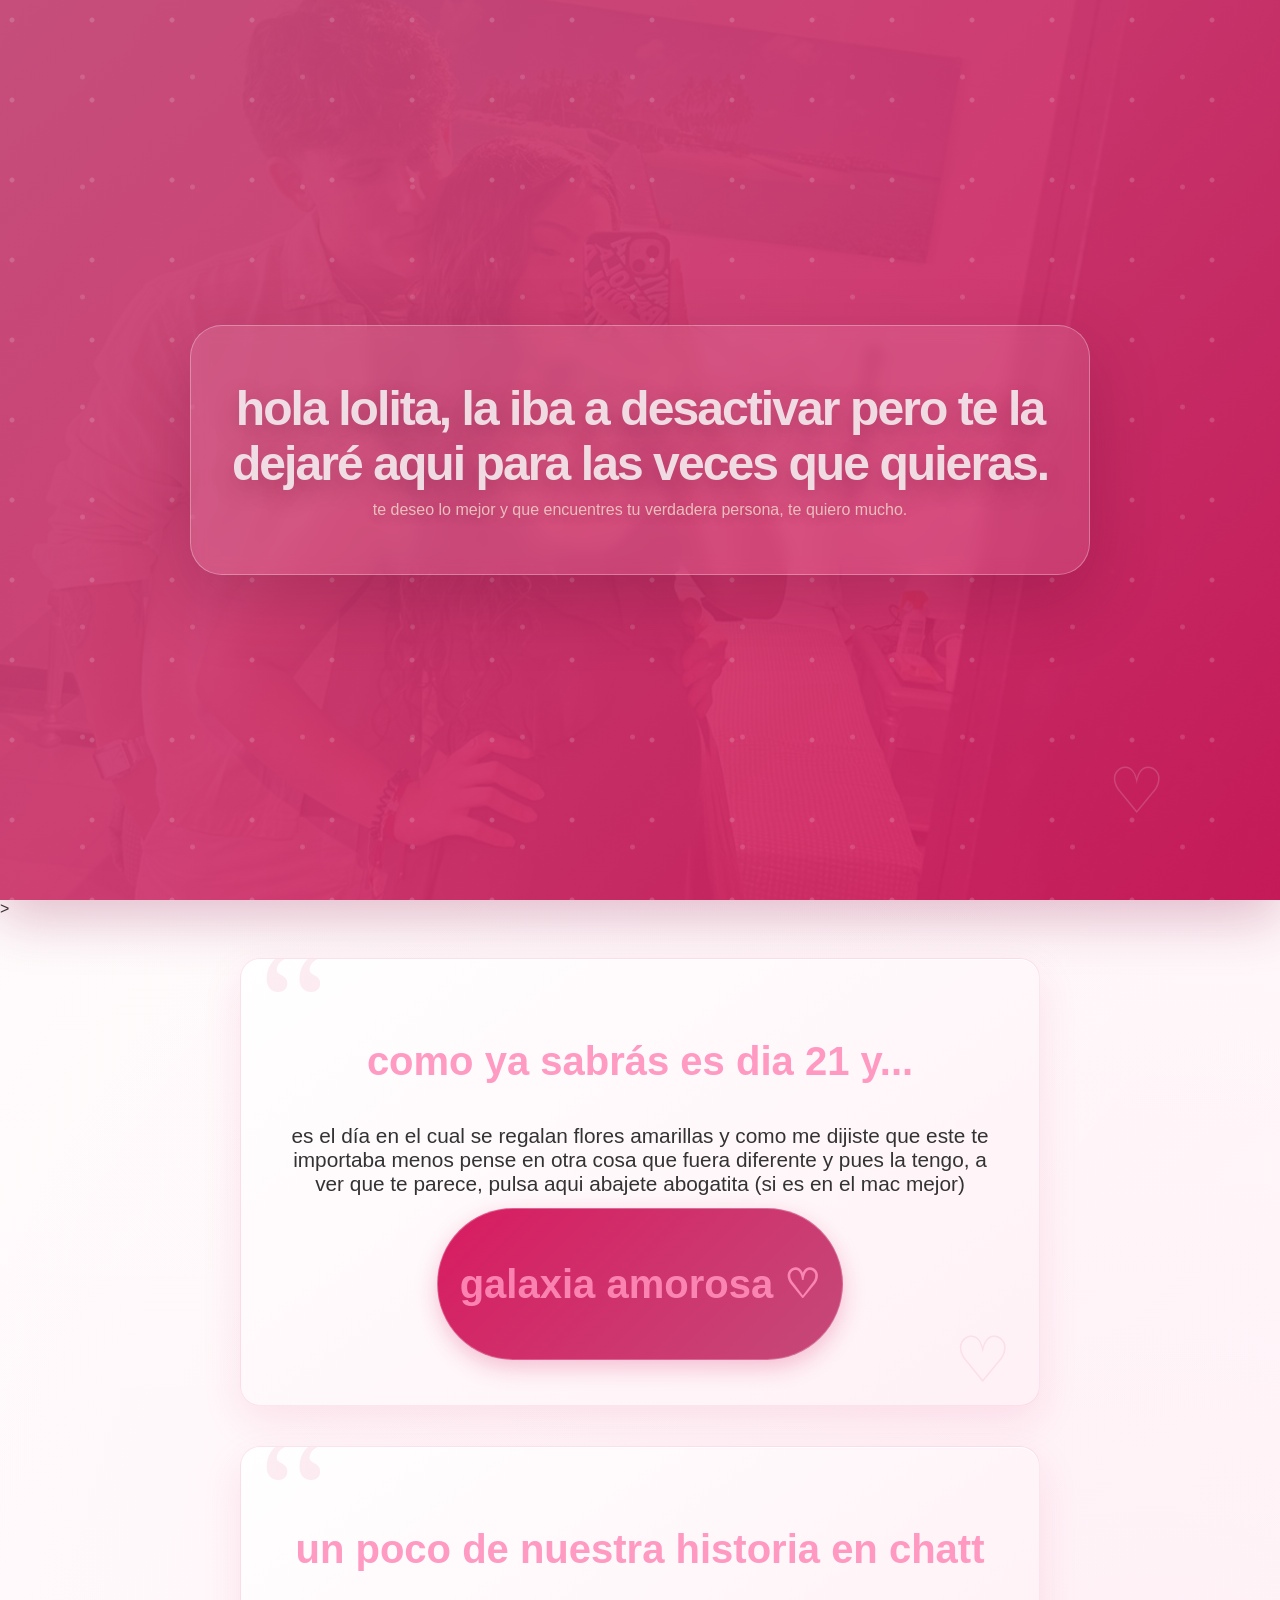
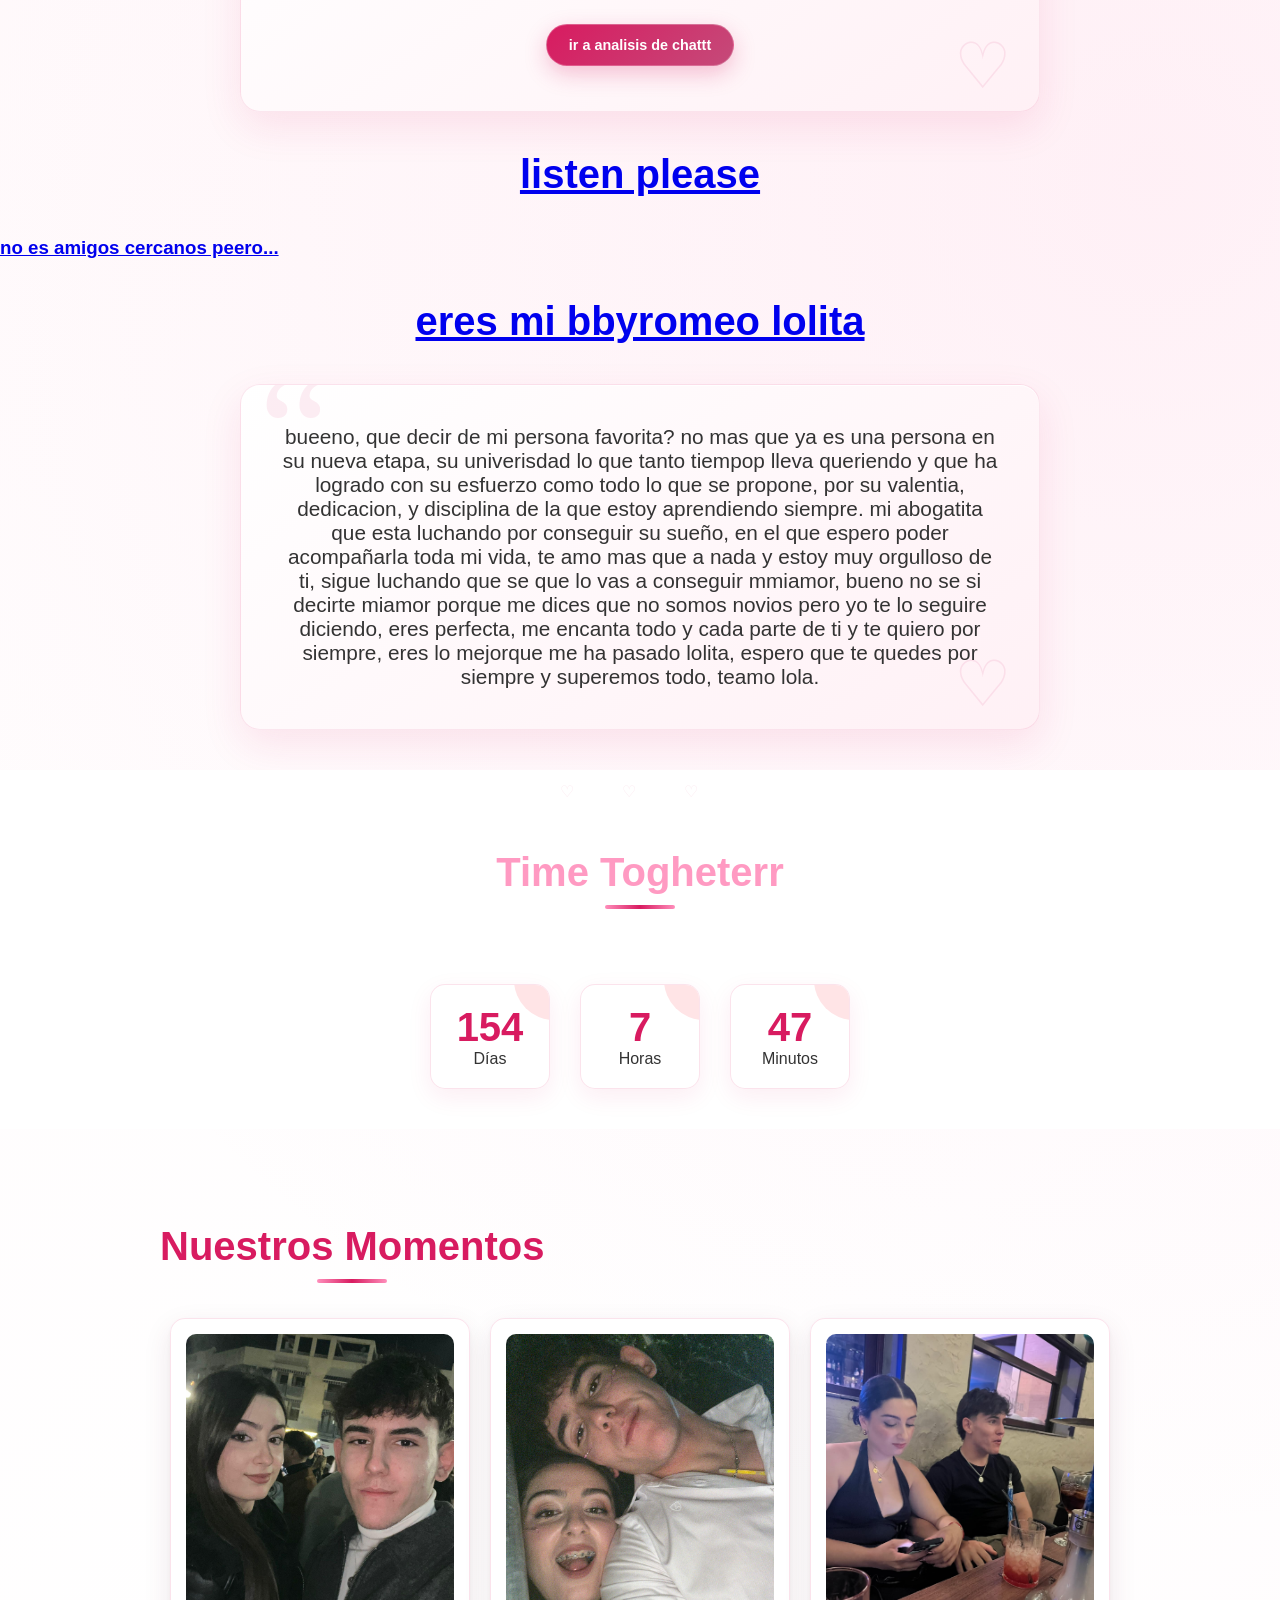
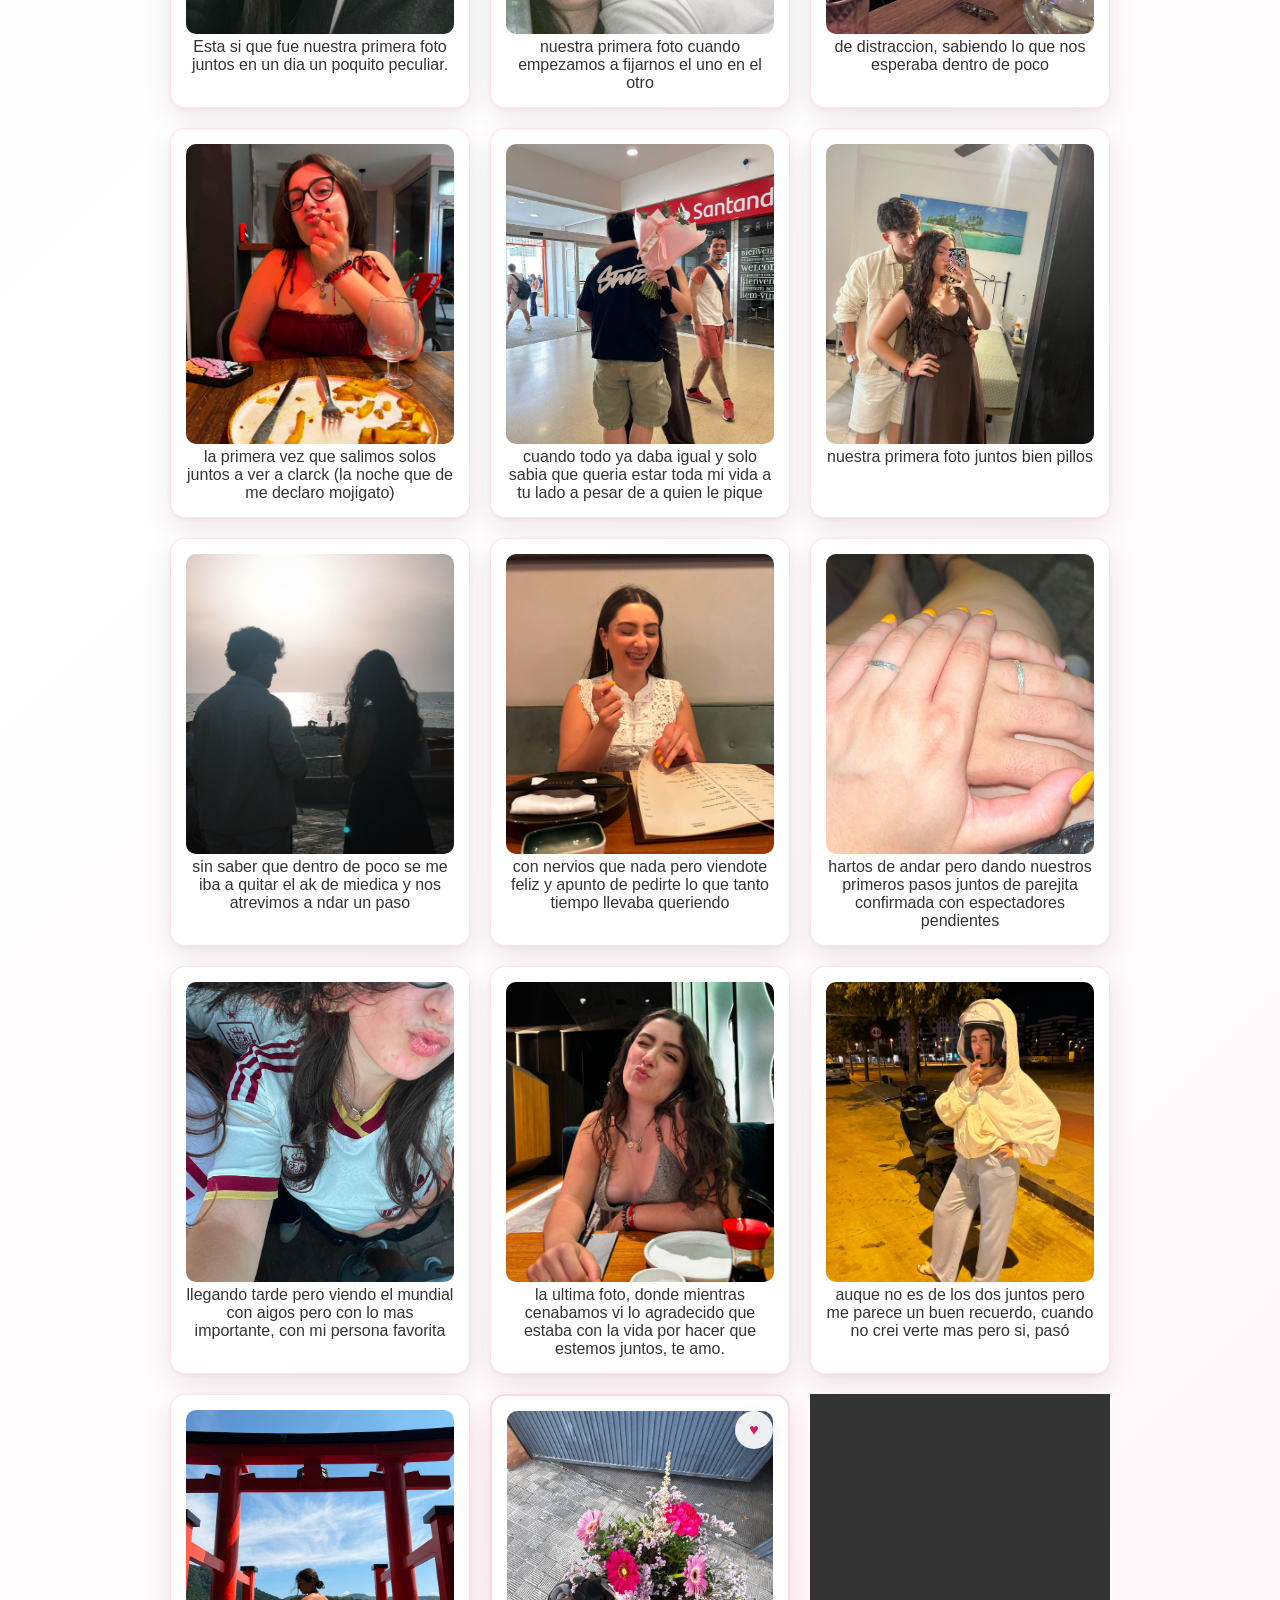
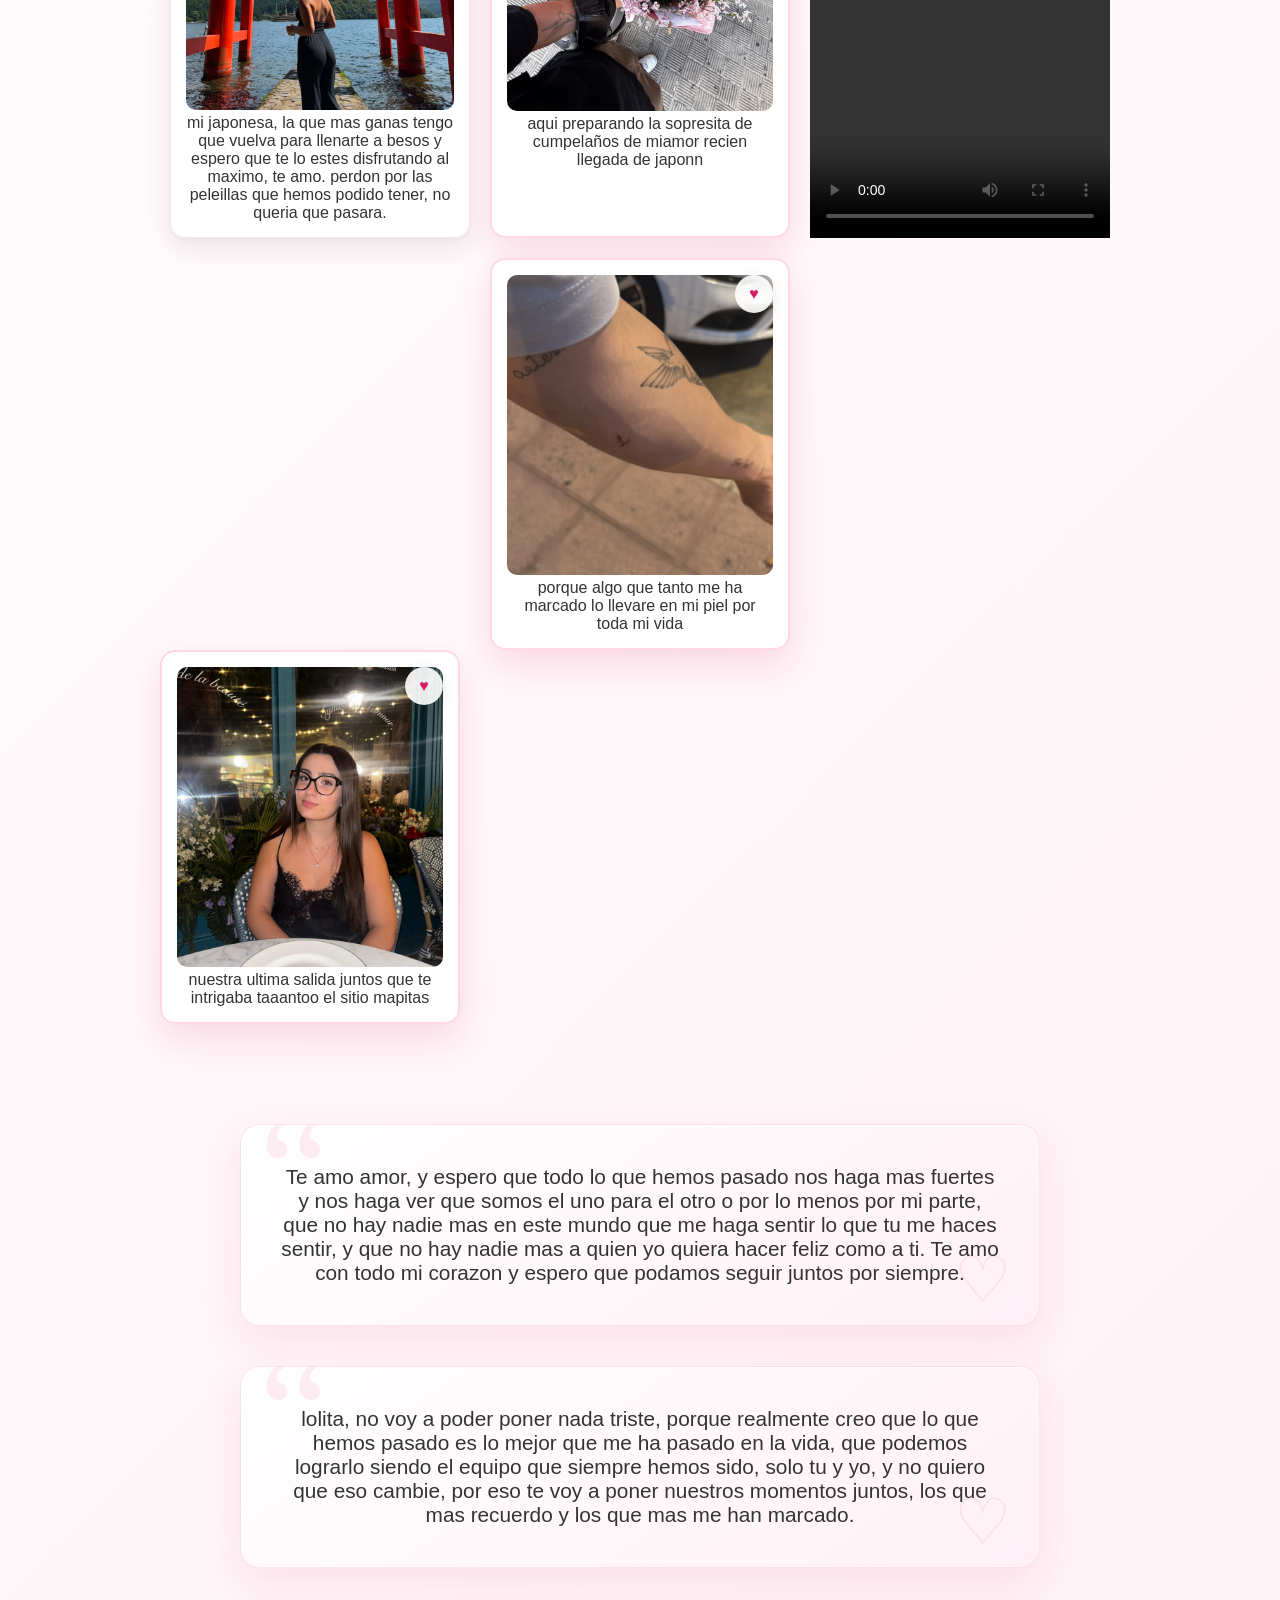
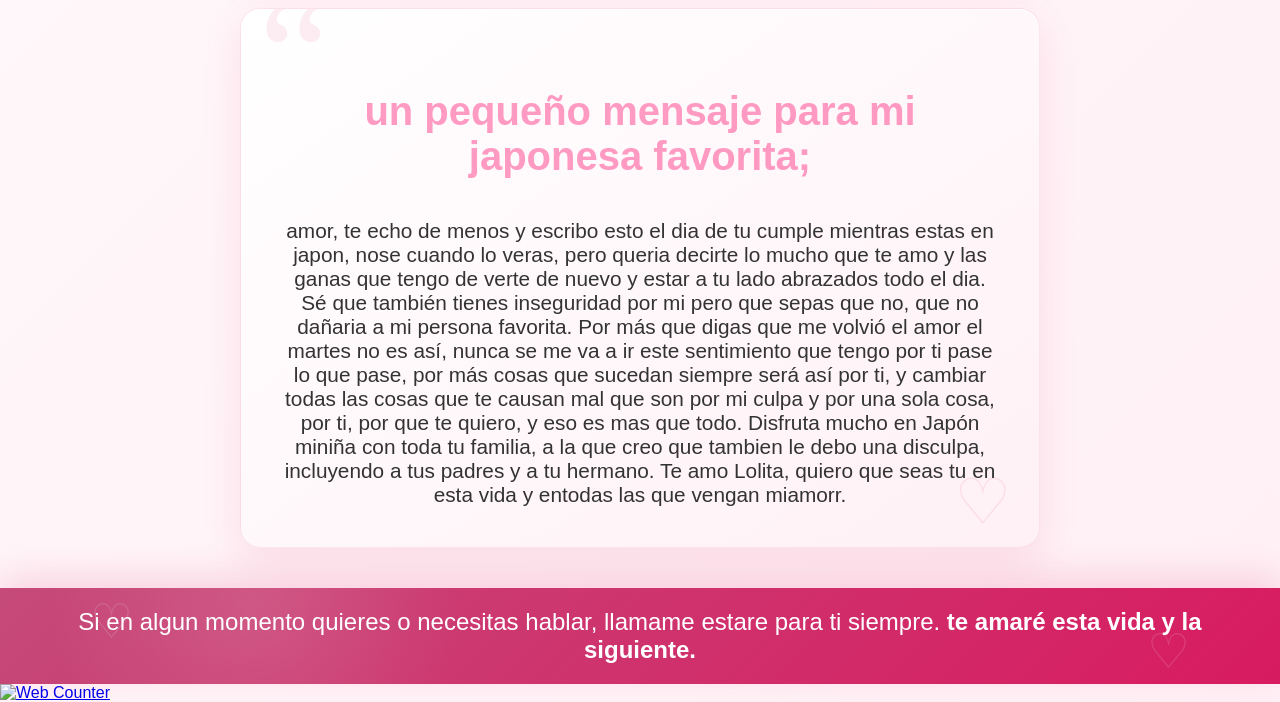
==== index.html @ 2b480eaf "Add files via upload" ====
<!DOCTYPE html>
<html lang="es">
<head>
    <meta charset="UTF-8">
    <meta name="viewport" content="width=device-width, initial-scale=1.0">
    <title>para el amor de mi vida</title>
    <link rel="stylesheet" href="style.css">
</head>
<body>
    <header class="hero">
        <div class="contenedor-hero">
            <h1>hola lolita, la iba a desactivar pero te la dejaré aqui para las veces que quieras.</h1>
            <p>te deseo lo mejor y que encuentres tu verdadera persona, te quiero mucho. </p>
            
        </div>
    </header>
    <div>> 
        <section class="seccion-mensaje">
            <h2>como ya sabrás es dia 21 y...</h2>
            <p> es el día en el cual se regalan flores amarillas y como me dijiste que este te importaba menos pense en otra cosa que fuera diferente y pues la tengo, a ver que te parece, pulsa aqui abajete abogatita (si es en el mac mejor)</p>
            <a href="amarillas21.html" target="_blank"> <h2> galaxia amorosa ♡ </h2> </a>
        </section>
    </div>
    <div>
        <section class="seccion-mensaje">
            <h2>un poco de nuestra historia en chatt</h2>
            <a href="estadisticas-chat.html">ir a analisis de chattt</a>
        </section>
    </div>  
    <p style="text-align: center;"> <a href="https://www.youtube.com/watch?v=mLZpCsFKtFQ&list=RDmLZpCsFKtFQ&start_radio=1" target="_blank"> <h2> listen please </h2> <h3>no es amigos cercanos peero...</h3></a></p>
    <p style="text-align: center;"> <a href="https://www.youtube.com/watch?v=E5WJ5p3Fu_s&list=RDE5WJ5p3Fu_s&start_radio=1" target="_blank"> <h2> eres mi bbyromeo lolita </h2> </a></p>

<div>
    <section class="seccion-mensaje">
        <p>bueeno, que decir de mi persona favorita? no mas que ya es una persona en su nueva etapa, su univerisdad lo que tanto tiempop lleva queriendo y que ha logrado con su esfuerzo como todo lo que se propone, por su valentia, dedicacion, y disciplina de la que estoy aprendiendo siempre. mi abogatita que esta luchando por conseguir su sueño, en el que espero poder acompañarla toda mi vida, te amo mas que a nada y estoy muy orgulloso de ti, sigue luchando que se que lo vas a conseguir mmiamor, bueno no se si decirte miamor porque me dices que no somos novios pero yo te lo seguire diciendo, eres perfecta, me encanta todo y cada parte de ti y te quiero por siempre, eres lo mejorque me ha pasado lolita, espero que te quedes por siempre y superemos todo, teamo lola.</p>
    </section>
</div>

    <section class="seccion-contador">
        <h2> Time Togheterr</h2>
        <div class="contador">
            <div class="box">
                <span id="dias">0</span>
                <p>Días</p>
            </div>
            <div class="box">
                <span id="horas">0</span>
                <p>Horas</p>
            </div>
            <div class="box">
                <span id="minutos">0</span>
                <p>Minutos</p>
            </div>
        </div>
    </section>
    
    <div id="estadisticas">
    <!-- contenido de estadisticas-chat.html -->
    </div>
    
    
    
    



    <section class="seccion-galeria">
            
        <h1 style="text-align: center;">Nuestros Momentos</h1>
        <div class="galeria">
            
            <div class="tarjeta-foto"><img src="juntillos.jpeg" alt="Recuerdo"> <p> Esta si que fue nuestra primera foto juntos en un dia un poquito peculiar.</p></div>
            <div class="tarjeta-foto"><img src="WhatsApp Image 2026-07-19 at 00.35.59 (8).jpeg" alt="Recuerdo"><p>nuestra primera foto cuando empezamos a fijarnos el uno en el otro</p></div>
            <div class="tarjeta-foto"><img src="WhatsApp Image 2026-07-19 at 00.35.59 (6).jpeg" alt="Recuerdo"><p>de distraccion, sabiendo lo que nos esperaba dentro de poco</p></div>
            <div class="tarjeta-foto"><img src="WhatsApp Image 2026-07-19 at 00.35.59 (5).jpeg" alt="Recuerdo"><p>la primera vez que salimos solos juntos a ver a clarck (la noche que de me declaro mojigato)</p></div>
            <div class="tarjeta-foto"><img src="WhatsApp Image 2026-07-19 at 00.35.59 (7).jpeg" alt="Recuerdo"><p>cuando todo ya daba igual y solo sabia que queria estar toda mi vida a tu lado a pesar de a quien le pique</p></div>
            <div class="tarjeta-foto"><img src="12.jpeg" alt="Recuerdo"><p>nuestra primera foto juntos bien pillos</p></div>
            <div class="tarjeta-foto"><img src="yutu.jpeg" alt="Recuerdo"><p>sin saber que dentro de poco se me iba a quitar el ak de miedica y nos atrevimos a ndar un paso</p></div>
            <div class="tarjeta-foto"><img src="pol.jpeg" alt="Recuerdo"><p>con nervios que nada pero viendote feliz y apunto de pedirte lo que tanto tiempo llevaba queriendo</p></div>
            <div class="tarjeta-foto"><img src="polo.jpeg" alt="Recuerdo"><p>hartos de andar pero dando nuestros primeros pasos juntos de parejita confirmada con espectadores pendientes</p></div>
            <div class="tarjeta-foto"><img src="WhatsApp Image 2026-07-19 at 00.35.59.jpeg" alt="Recuerdo"><p>llegando tarde pero viendo el mundial con aigos pero con lo mas importante, con mi persona favorita</p></div>
            <div class="tarjeta-foto"><img src="poli.jpeg" alt="Recuerdo"><p>la ultima foto, donde mientras cenabamos vi lo agradecido que estaba con la vida por hacer que estemos juntos, te amo.</p></div>
        
            <div class="tarjeta-foto"> <img src="motoo.jpeg" alt="Recuerdo"> <p>auque no es de los dos juntos pero me parece un buen recuerdo, cuando no crei verte mas pero si, pasó</p></div>
            <div class="tarjeta-foto"> <img src="preciosajaponn.jpeg" alt="Recuerdo"> <p>mi japonesa, la que mas ganas tengo que vuelva para llenarte a besos y espero que te lo estes disfrutando al maximo, te amo. perdon por las peleillas que hemos podido tener, no queria que pasara.</p></div>
        <div class="tarjeta-foto tarjeta-nueva">
                <img src="foto1.jpeg" alt="Nuestro recuerdo 3">
                <p> aqui preparando la sopresita de cumpelaños de miamor recien llegada de japonn</p>
            </div>
        
        <video width="300" controls>
            <source src="video1.mp4" type="video/mp4">
        </video>

        <div class="tarjeta-foto tarjeta-nueva">
                <img src="foto2.jpeg" alt="Nuestro recuerdo 3">
                <p>porque algo que tanto me ha marcado lo llevare en mi piel por toda mi vida</p>
            </div>
        </div>

        <div class="tarjeta-foto tarjeta-nueva">
                <img src="foto3.jpeg" alt="Nuestro recuerdo ">
                <p>nuestra ultima salida juntos que te intrigaba taaantoo el sitio mapitas</p>
            </div>
        </div>



    </section>

<div>
    <section class="seccion-mensaje">
        <p>Te amo amor, y espero que todo lo que hemos pasado nos haga mas fuertes y nos haga ver que somos el uno para el otro o por lo menos por mi parte, que no hay nadie mas en este mundo que me haga sentir lo que tu me haces sentir, y que no hay nadie mas a quien yo quiera hacer feliz como a ti. Te amo con todo mi corazon y espero que podamos seguir juntos por siempre.</p>
    </section>
</div>
    <section class="seccion-mensaje"> <p> lolita, no voy a poder poner nada triste, porque realmente creo que lo que hemos pasado es lo mejor que me ha pasado en la vida, que podemos lograrlo siendo el equipo que siempre hemos sido, solo tu y yo, y no quiero que eso cambie, por eso te voy a poner nuestros momentos juntos, los que mas recuerdo y los que mas me han marcado. </p> </section>

    <div>
        <section class="seccion-mensaje">
            <h2>un pequeño mensaje para mi japonesa favorita;</h2>
            <p> amor, te echo de menos y escribo esto el dia de tu cumple mientras estas en japon, nose cuando lo veras, pero queria decirte lo mucho que te amo y las ganas que tengo de verte de nuevo y estar a tu lado abrazados todo el dia. Sé que también tienes inseguridad por mi pero que sepas que no, que no dañaria a mi persona favorita. Por más que digas que me volvió el amor el martes no es así, nunca se me va a ir este sentimiento que tengo por ti pase lo que pase, por más cosas que sucedan siempre será así por ti, y cambiar todas las cosas que te causan mal que son por mi culpa y por una sola cosa, por ti, por que te quiero, y eso es mas que todo. Disfruta mucho en Japón miniña con toda tu familia, a la que creo que tambien le debo una disculpa, incluyendo a tus padres y a tu hermano. Te amo Lolita, quiero que seas tu en esta vida y entodas las que vengan miamorr.</p>
    </div>  

    <footer>
        <p>Si en algun momento quieres o necesitas hablar, llamame estare para ti siempre. <b>te amaré esta vida y la siguiente. </b> </p>
    </footer>


<a href="https://www.hitwebcounter.com/" target="_blank" rel="noopener" title="Web Counter">
<img src="https://www.hitwebcounter.com/counter/counter.php?page=21514851&amp;style=0043&amp;nbdigits=5&amp;type=page" alt="Web Counter" decoding="async" style="border:0;max-width:100%;height:auto;" />
</a>

    <script src="script.js"></script>
</body>
</html>
---- style.css ----
/* Estilos generales */
* { margin: 0; padding: 0; box-sizing: border-box; }
body { font-family: 'Segoe UI', sans-serif; background-color: #c54a79; color: #333; }

/* Sección Hero */
.hero { 
    background: linear-gradient(rgba(0,0,0,0.3), rgba(0,0,0,0.3)), url('12.jpeg'); 
    background-size: cover; background-position: center; 
    height: 100vh; display: flex; align-items: center; justify-content: center; 
    text-align: center; color: rgb(235, 190, 190); 
}

h1 { font-size: 3rem; margin-bottom: 10px; color: #f5eef1e3}

h2 { text-align: center; color: #ff8ebbe3; margin: 40px 0; font-size: 2.5rem; }

/* Sección Contador */
.seccion-contador {
    text-align: center;
    padding: 40px 20px;
    background-color: #ffffff;
}

.contador {
    display: flex;
    justify-content: center;
    gap: 30px;
    margin-top: 15px;
}

.box {
    background: #fff0f5;
    padding: 20px;
    border-radius: 15px;
    width: 120px;
    border: 1px solid #ffcad4;
}

.contador span {
    display: block;
    font-size: 2.5rem;
    font-weight: bold;
    color: #d81b60;
}

/* Sección Galería */
.seccion-galeria { padding: 60px 20px; max-width: 1000px; margin: 0 auto; }
.galeria { display: flex; gap: 20px; justify-content: center; flex-wrap: wrap; }
.tarjeta-foto { 
    background: white; padding: 15px; border-radius: 15px; 
    box-shadow: 0 4px 8px rgba(0,0,0,0.1); width: 300px; text-align: center; 
}
.tarjeta-foto img { width: 100%; height: 300px; object-fit: cover; border-radius: 10px; }

/* Sección Mensaje */
.seccion-mensaje { 
    background-color: #ffe4e6; border-radius: 20px; text-align: center; 
    font-size: 1.3rem; padding: 40px; max-width: 800px; margin: 40px auto;
}

/* Footer */
footer { background-color: #d81b60; color: white; text-align: center; padding: 20px; font-size: 1.5rem; }

/* =========================================================
   MEJORAS VISUALES — se mantienen todos los estilos originales
   ========================================================= */

html {
    scroll-behavior: smooth;
}

body {
    overflow-x: hidden;
}

.hero {
    position: relative;
    isolation: isolate;
}

.hero::before {
    content: "♡";
    position: absolute;
    top: 9%;
    left: 8%;
    color: rgba(255, 255, 255, .20);
    font-size: 5rem;
    animation: flotarCorazon 4s ease-in-out infinite;
}

.hero::after {
    content: "♡";
    position: absolute;
    bottom: 8%;
    right: 9%;
    color: rgba(255, 255, 255, .16);
    font-size: 4rem;
    animation: flotarCorazon 5s ease-in-out infinite reverse;
}

.contenedor-hero {
    position: relative;
    z-index: 2;
    padding: 35px;
    max-width: 900px;
    animation: aparecerHero 1.2s ease both;
}

.seccion-contador {
    position: relative;
    overflow: hidden;
}

.seccion-contador::before {
    content: "♡  ♡  ♡";
    position: absolute;
    top: 12px;
    left: 50%;
    transform: translateX(-50%);
    color: rgba(216, 27, 96, .10);
    letter-spacing: 22px;
}

.box {
    transition: transform .3s ease, box-shadow .3s ease;
}

.box:hover {
    transform: translateY(-8px);
    box-shadow: 0 12px 25px rgba(216, 27, 96, .16);
}

.seccion-mensaje {
    box-shadow: 0 8px 25px rgba(216, 27, 96, .10);
    border: 1px solid rgba(216, 27, 96, .08);
    transition: transform .3s ease, box-shadow .3s ease;
}

.seccion-mensaje:hover {
    transform: translateY(-4px);
    box-shadow: 0 14px 30px rgba(216, 27, 96, .14);
}

.seccion-mensaje a {
    display: inline-block;
    margin-top: 12px;
    padding: 12px 22px;
    background: #d81b60;
    color: white;
    text-decoration: none;
    border-radius: 999px;
    font-size: .9rem;
    font-weight: 700;
    transition: transform .25s ease, background .25s ease, box-shadow .25s ease;
}

.seccion-mensaje a:hover {
    background: #c2185b;
    transform: translateY(-3px);
    box-shadow: 0 8px 18px rgba(216, 27, 96, .22);
}

.seccion-galeria {
    position: relative;
}

.seccion-galeria > h1 {
    color: #d81b60;
    margin: 35px 0;
    font-size: 2.5rem;
}

.tarjeta-foto {
    transition: transform .3s ease, box-shadow .3s ease;
    border: 1px solid #f5d8e1;
}

.tarjeta-foto:hover {
    transform: translateY(-8px) rotate(-.5deg);
    box-shadow: 0 14px 28px rgba(216, 27, 96, .15);
}

.tarjeta-foto:nth-child(even):hover {
    transform: translateY(-8px) rotate(.5deg);
}

.tarjeta-nueva {
    position: relative;
    overflow: hidden;
}

.tarjeta-nueva::after {
    content: "♡";
    position: absolute;
    top: 23px;
    right: 25px;
    width: 32px;
    height: 32px;
    display: grid;
    place-items: center;
    border-radius: 50%;
    background: rgba(255,255,255,.90);
    color: #d81b60;
    font-size: 1rem;
    box-shadow: 0 4px 12px rgba(0,0,0,.10);
}

footer {
    position: relative;
    overflow: hidden;
}

footer::before,
footer::after {
    content: "♡";
    position: absolute;
    color: rgba(255,255,255,.15);
    font-size: 3rem;
}

footer::before {
    left: 7%;
    top: 5px;
}

footer::after {
    right: 7%;
    bottom: 5px;
}

@keyframes aparecerHero {
    from {
        opacity: 0;
        transform: translateY(25px);
    }
    to {
        opacity: 1;
        transform: translateY(0);
    }
}

@keyframes flotarCorazon {
    0%, 100% {
        transform: translateY(0) rotate(-5deg);
    }
    50% {
        transform: translateY(-14px) rotate(5deg);
    }
}

@media (max-width: 700px) {
    .hero h1,
    h1 {
        font-size: 2.2rem;
    }

    h2 {
        font-size: 2rem;
    }

    .contador {
        gap: 10px;
        flex-wrap: wrap;
    }

    .box {
        width: 105px;
    }

    .seccion-mensaje {
        margin: 25px 12px;
        padding: 28px 20px;
    }

    .seccion-galeria {
        padding: 45px 15px;
    }

    .hero::before,
    .hero::after {
        font-size: 2.5rem;
    }
}


/* =========================================================
   ✦ ULTRA VISUAL PACK — capa premium
   Mantiene los estilos anteriores y añade profundidad,
   animaciones, glassmorphism, fondos decorativos y efectos.
   ========================================================= */

:root {
    --rosa-principal: #c54a79;
    --rosa-intenso: #d81b60;
    --rosa-claro: #ff8ebb;
    --rosa-palido: #ffe4e6;
    --rosa-blanco: #fff8fa;
    --texto: #49353d;
    --sombra-rosa: rgba(216, 27, 96, .18);
}

/* Fondo general más sofisticado */

body {
    background:
        radial-gradient(circle at 10% 5%, rgba(255,255,255,.18), transparent 25%),
        radial-gradient(circle at 90% 25%, rgba(255,142,187,.12), transparent 25%),
        linear-gradient(135deg, #fff8fa 0%, #fff 45%, #fff0f5 100%);
}

/* HERO PREMIUM */

.hero {
    min-height: 520px;
    display: flex;
    align-items: center;
    justify-content: center;
    overflow: hidden;
    background:
        linear-gradient(135deg, rgba(197,74,121,.96), rgba(216,27,96,.90)),
        url("12.jpeg") center/cover;
    box-shadow: 0 18px 50px rgba(150, 35, 82, .28);
}

.hero::before {
    content: "";
    position: absolute;
    inset: 0;
    background:
        radial-gradient(circle at 15% 25%, rgba(255,255,255,.20) 0 2px, transparent 3px),
        radial-gradient(circle at 75% 70%, rgba(255,255,255,.16) 0 2px, transparent 3px);
    background-size: 80px 80px, 110px 110px;
    opacity: .8;
    pointer-events: none;
}

.contenedor-hero {
    width: min(900px, 92%);
    padding: 55px 35px;
    border: 1px solid rgba(255,255,255,.30);
    border-radius: 32px;
    background: rgba(255,255,255,.10);
    backdrop-filter: blur(8px);
    box-shadow: 0 25px 70px rgba(70, 10, 35, .22);
}

.hero h1 {
    text-shadow: 0 8px 25px rgba(75, 0, 35, .25);
    letter-spacing: -.04em;
}

.hero p {
    text-shadow: 0 3px 12px rgba(75, 0, 35, .20);
}

/* TÍTULOS DE SECCIÓN */

.seccion-contador h2,
.seccion-galeria h1 {
    position: relative;
    display: inline-block;
    padding-bottom: 14px;
}

.seccion-contador h2::after,
.seccion-galeria h1::after {
    content: "";
    position: absolute;
    left: 50%;
    bottom: 0;
    width: 70px;
    height: 4px;
    transform: translateX(-50%);
    border-radius: 99px;
    background: linear-gradient(90deg, #ff8ebb, #d81b60, #ff8ebb);
}

/* CONTADOR MÁS BONITO */

.contador {
    position: relative;
    z-index: 1;
    margin-top: 35px;
}

.box {
    position: relative;
    overflow: hidden;
    background: rgba(255,255,255,.90);
    border: 1px solid rgba(216,27,96,.12);
    box-shadow:
        0 8px 25px rgba(216,27,96,.08),
        inset 0 1px 0 rgba(255,255,255,.9);
}

.box::before {
    content: "";
    position: absolute;
    width: 80px;
    height: 80px;
    top: -45px;
    right: -45px;
    border-radius: 50%;
    background: #ffe4e6;
    transition: transform .4s ease;
}

.box:hover::before {
    transform: scale(2.2);
}

.box span,
.box p {
    position: relative;
    z-index: 1;
}

/* MENSAJE CENTRAL */

.seccion-mensaje {
    position: relative;
    overflow: hidden;
    background:
        linear-gradient(145deg, rgba(255,255,255,.96), rgba(255,240,245,.96));
    border: 1px solid rgba(216,27,96,.10);
    box-shadow:
        0 15px 40px rgba(216,27,96,.10),
        inset 0 1px 0 #fff;
}

.seccion-mensaje::before {
    content: "“";
    position: absolute;
    top: -35px;
    left: 18px;
    color: rgba(216,27,96,.08);
    font-family: Georgia, serif;
    font-size: 10rem;
    line-height: 1;
}

.seccion-mensaje::after {
    content: "♡";
    position: absolute;
    right: 28px;
    bottom: 8px;
    color: rgba(216,27,96,.09);
    font-size: 4rem;
}

/* GALERÍA PREMIUM */

.galeria {
    perspective: 1000px;
}

.tarjeta-foto {
    position: relative;
    overflow: hidden;
    background: rgba(255,255,255,.94);
    border: 1px solid rgba(216,27,96,.12);
    box-shadow:
        0 10px 28px rgba(90, 30, 55, .10),
        0 2px 5px rgba(90, 30, 55, .05);
}

.tarjeta-foto::before {
    content: "";
    position: absolute;
    inset: 0;
    z-index: 2;
    pointer-events: none;
    background: linear-gradient(
        135deg,
        rgba(255,255,255,.28),
        transparent 35%,
        transparent 65%,
        rgba(216,27,96,.07)
    );
    opacity: 0;
    transition: opacity .35s ease;
}

.tarjeta-foto:hover::before {
    opacity: 1;
}

.tarjeta-foto img {
    transition:
        transform .6s cubic-bezier(.2,.8,.2,1),
        filter .4s ease;
}

.tarjeta-foto:hover img {
    transform: scale(1.07);
    filter: saturate(1.08) contrast(1.02);
}

.tarjeta-foto p {
    position: relative;
    z-index: 3;
}

/* FOTOS NUEVAS */

.tarjeta-nueva {
    border: 2px solid rgba(255,142,187,.35);
    box-shadow: 0 15px 35px rgba(216,27,96,.14);
}

.tarjeta-nueva::after {
    content: "♥";
    position: absolute;
    z-index: 4;
    top: 15px;
    right: 15px;
    width: 38px;
    height: 38px;
    display: grid;
    place-items: center;
    border-radius: 50%;
    color: #d81b60;
    background: rgba(255,255,255,.90);
    box-shadow: 0 5px 15px rgba(0,0,0,.12);
    transition: transform .3s ease;
}

.tarjeta-nueva:hover::after {
    transform: scale(1.15) rotate(8deg);
}

/* BOTÓN DE ESTADÍSTICAS */

.seccion-mensaje a {
    position: relative;
    overflow: hidden;
    border: 1px solid rgba(255,255,255,.25);
    background: linear-gradient(135deg, #d81b60, #c54a79);
    box-shadow: 0 8px 22px rgba(216,27,96,.25);
}

.seccion-mensaje a::before {
    content: "";
    position: absolute;
    top: 0;
    left: -100%;
    width: 70%;
    height: 100%;
    background: linear-gradient(
        90deg,
        transparent,
        rgba(255,255,255,.35),
        transparent
    );
    transform: skewX(-20deg);
    transition: left .55s ease;
}

.seccion-mensaje a:hover::before {
    left: 130%;
}

/* FOOTER */

footer {
    background:
        radial-gradient(circle at 20% 20%, rgba(255,255,255,.12), transparent 20%),
        linear-gradient(135deg, #c54a79, #d81b60);
    box-shadow: 0 -12px 35px rgba(216,27,96,.15);
}

footer p {
    position: relative;
    z-index: 2;
}

/* BARRA DE SCROLL */

::-webkit-scrollbar {
    width: 10px;
}

::-webkit-scrollbar-track {
    background: #fff0f5;
}

::-webkit-scrollbar-thumb {
    background: linear-gradient(#ff8ebb, #d81b60);
    border-radius: 20px;
    border: 2px solid #fff0f5;
}

/* SELECCIÓN DE TEXTO */

::selection {
    background: #ff8ebb;
    color: #fff;
}

/* ANIMACIONES */

@keyframes premiumEntrada {
    from {
        opacity: 0;
        transform: translateY(35px);
    }
    to {
        opacity: 1;
        transform: translateY(0);
    }
}

.hero,
.seccion-contador,
.seccion-mensaje,
.seccion-galeria {
    animation: premiumEntrada .9s ease both;
}

.seccion-contador {
    animation-delay: .12s;
}

.seccion-mensaje {
    animation-delay: .22s;
}

.seccion-galeria {
    animation-delay: .32s;
}

/* REDUCIR ANIMACIONES SI EL USUARIO LO PREFIERE */

@media (prefers-reduced-motion: reduce) {
    *,
    *::before,
    *::after {
        animation-duration: .01ms !important;
        animation-iteration-count: 1 !important;
        transition-duration: .01ms !important;
    }
}

/* MÓVIL */

@media (max-width: 700px) {

    .hero {
        min-height: 450px;
    }

    .contenedor-hero {
        padding: 38px 22px;
        border-radius: 24px;
    }

    .hero h1 {
        font-size: 2.25rem;
    }

    .box:hover {
        transform: translateY(-4px);
    }

    .tarjeta-foto:hover {
        transform: translateY(-5px);
    }

    .seccion-mensaje::before {
        font-size: 7rem;
    }
}
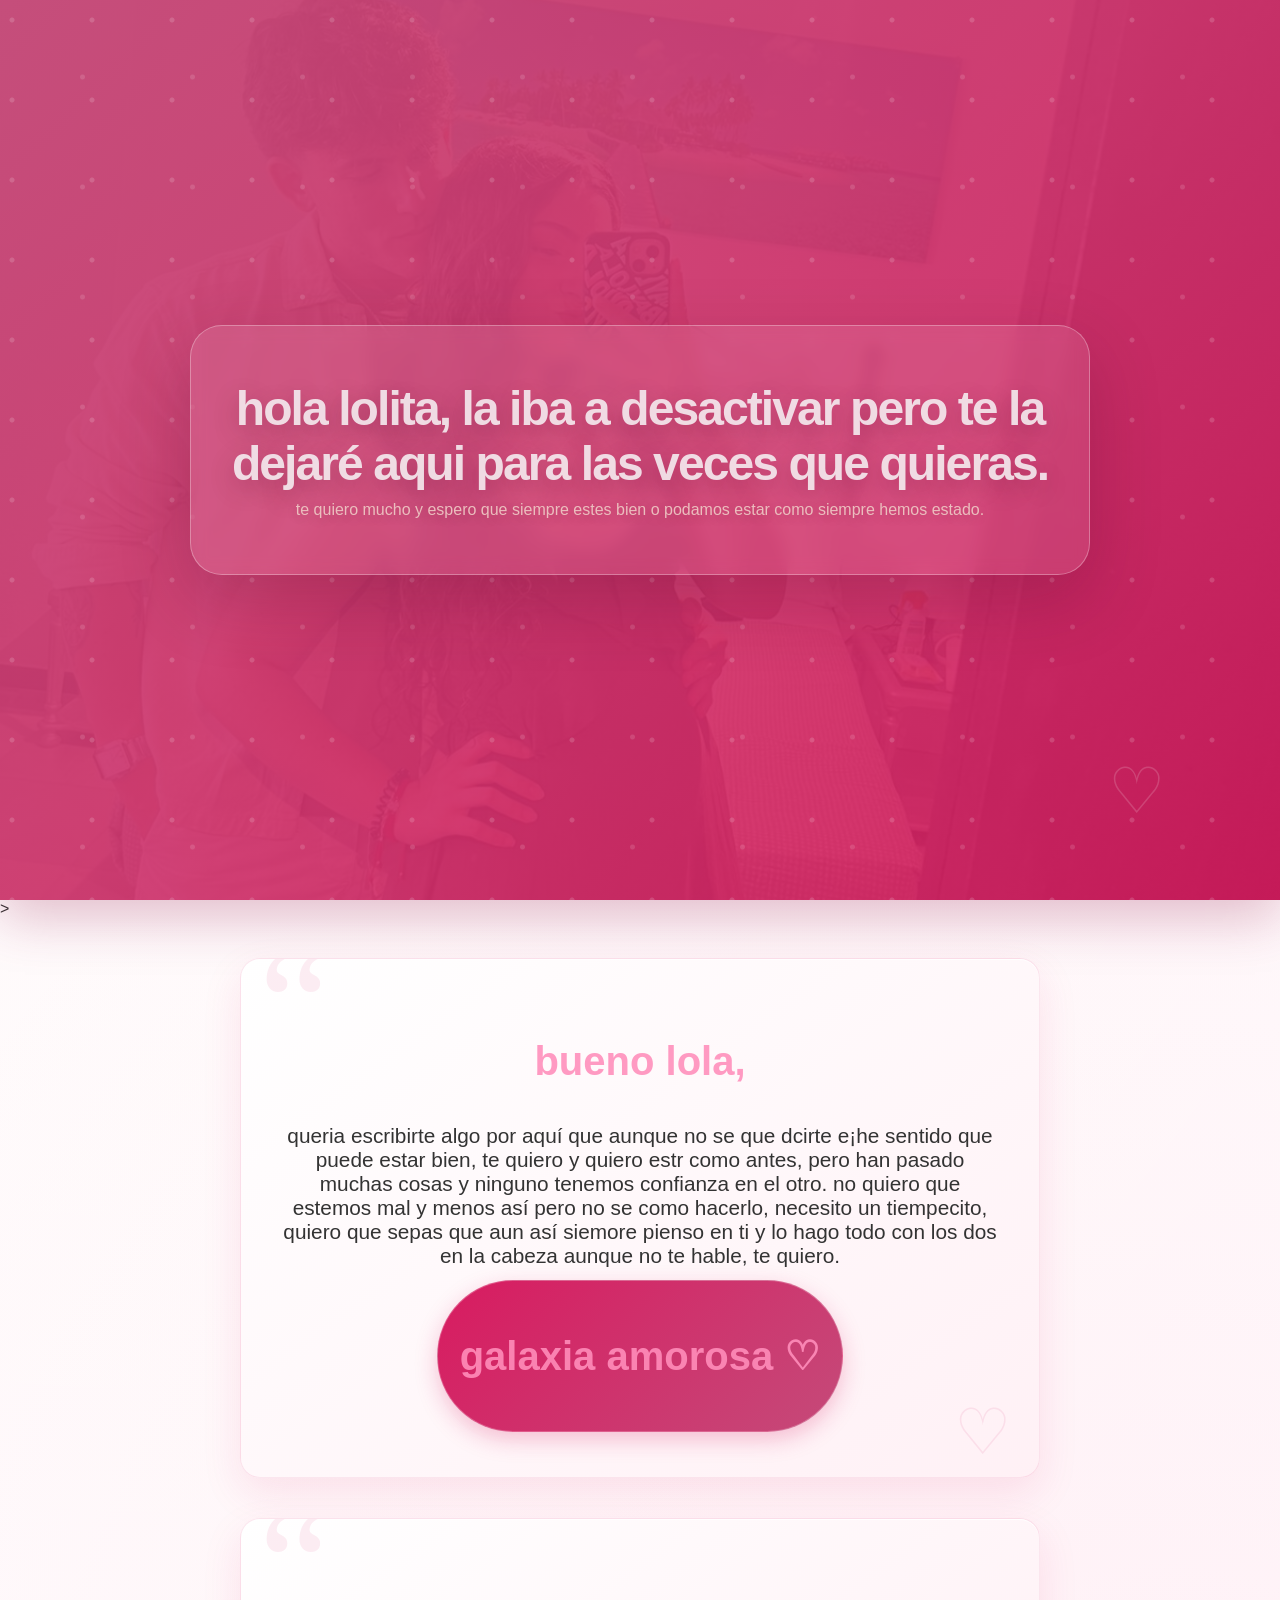
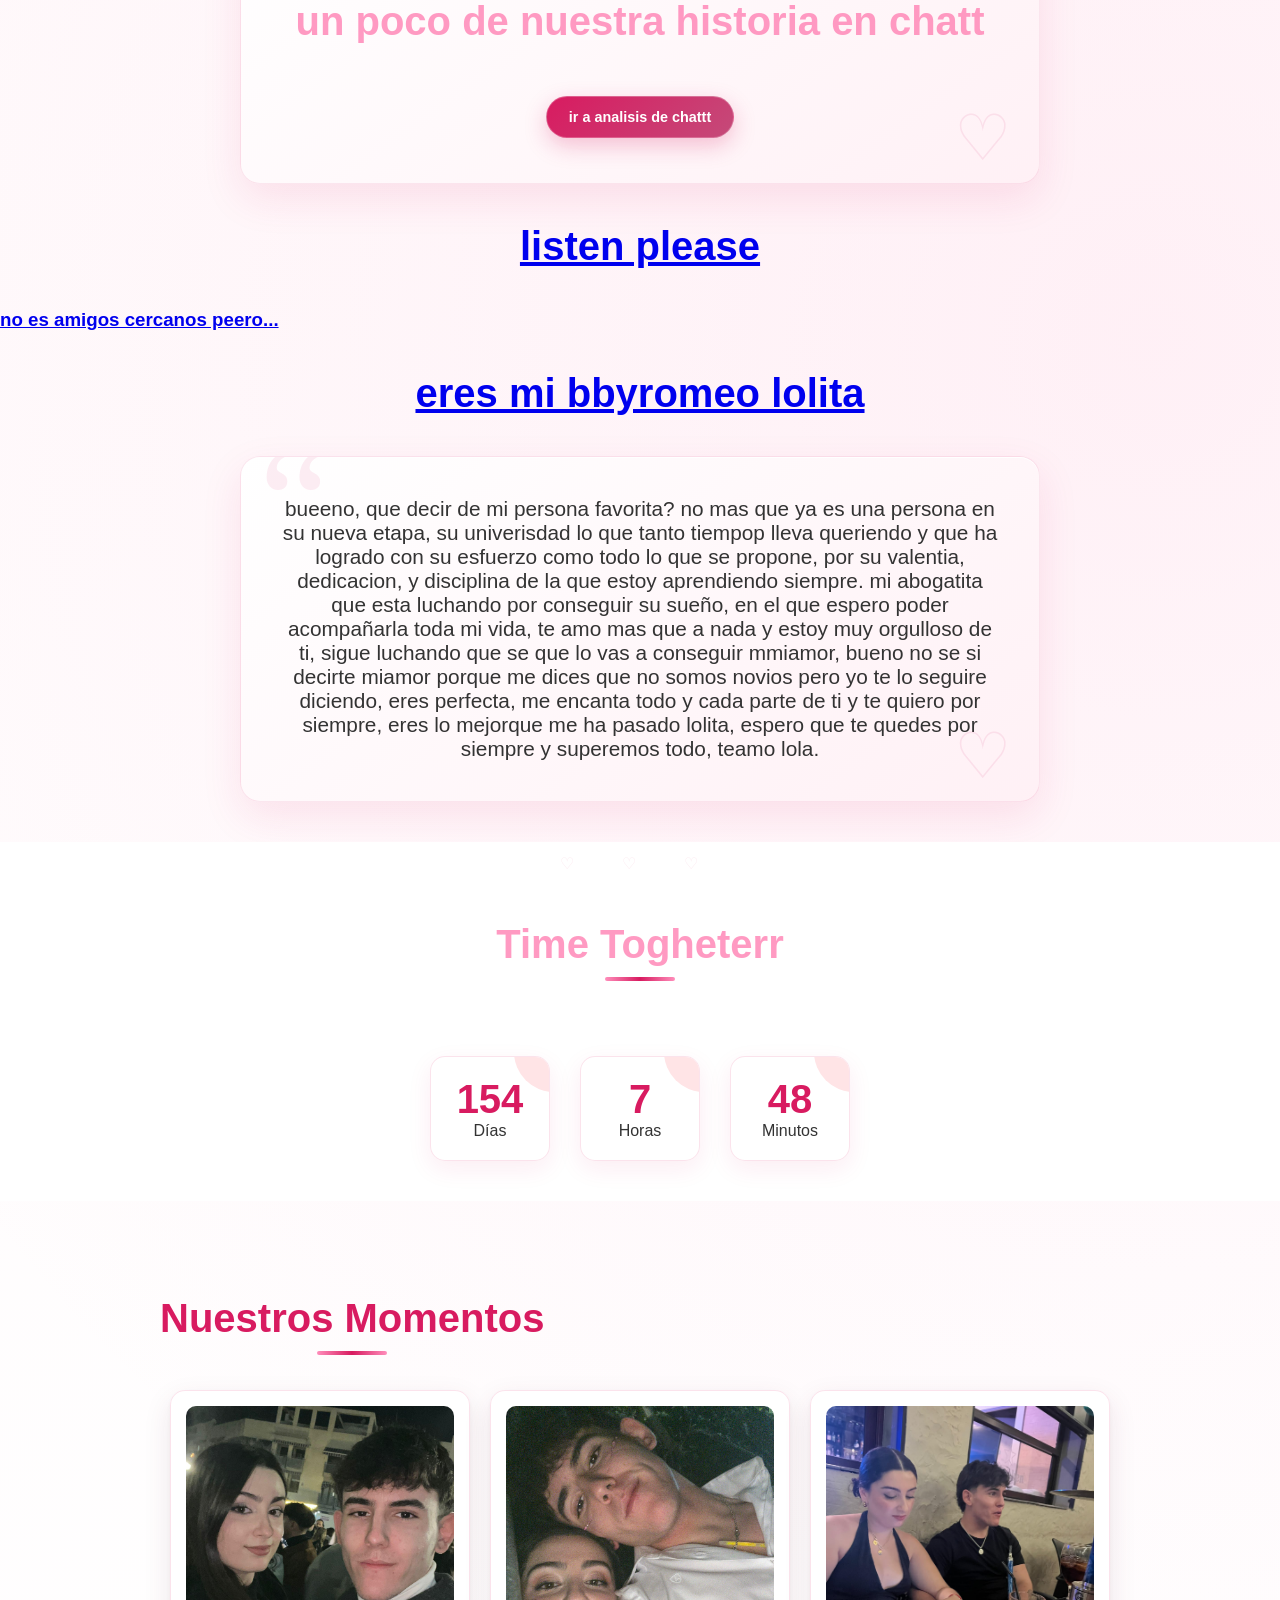
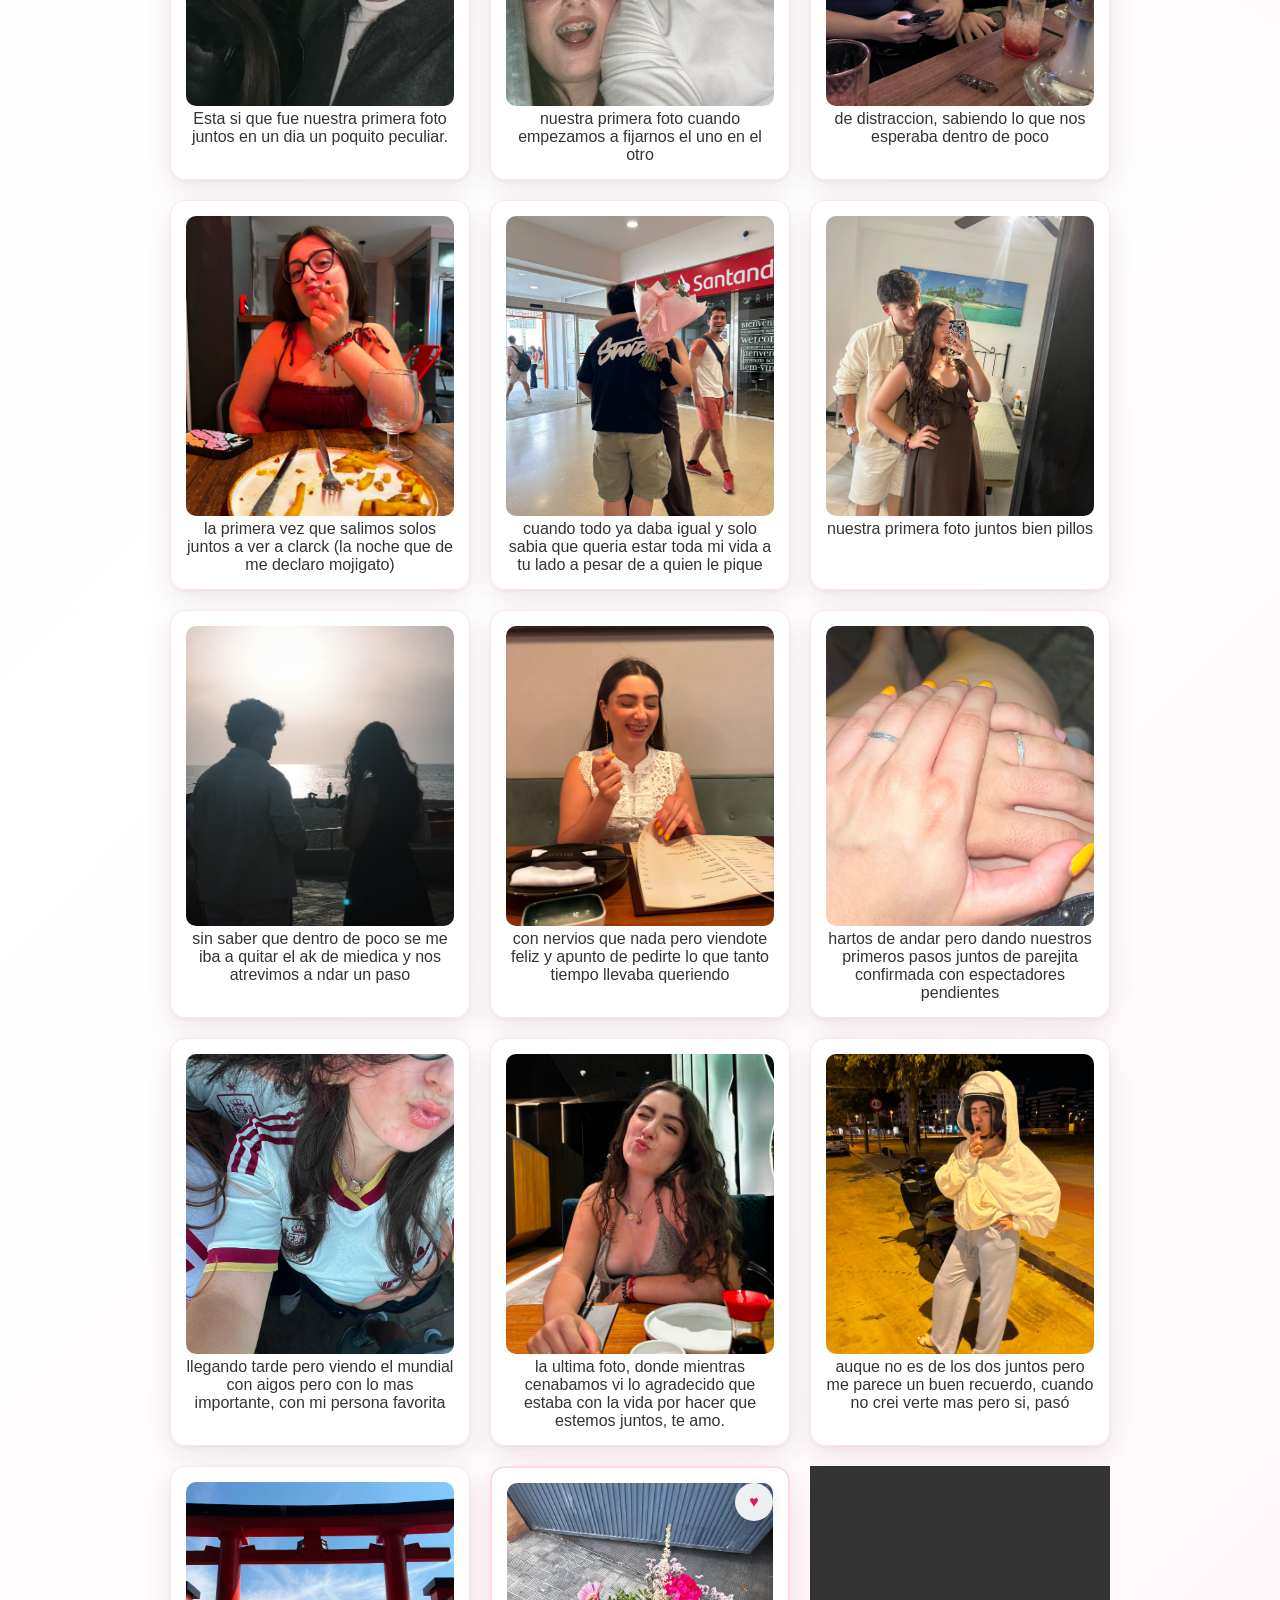
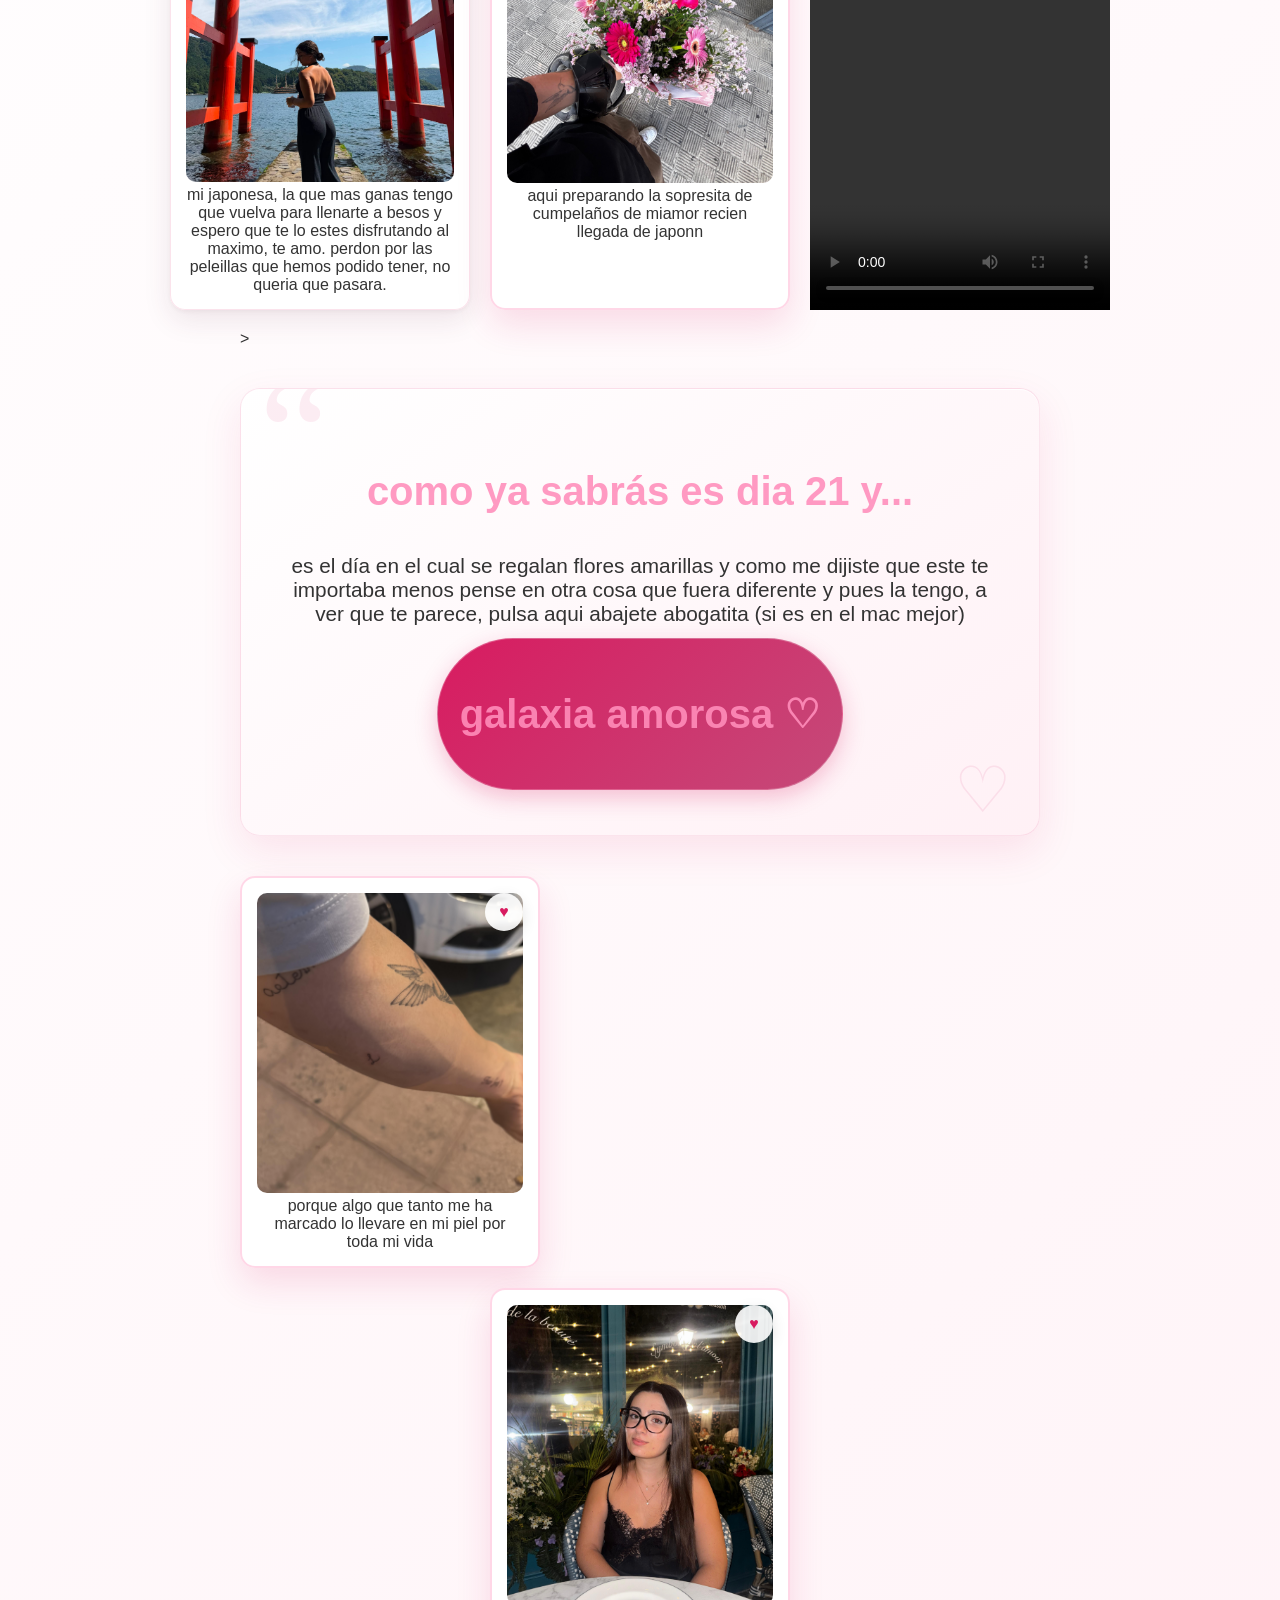
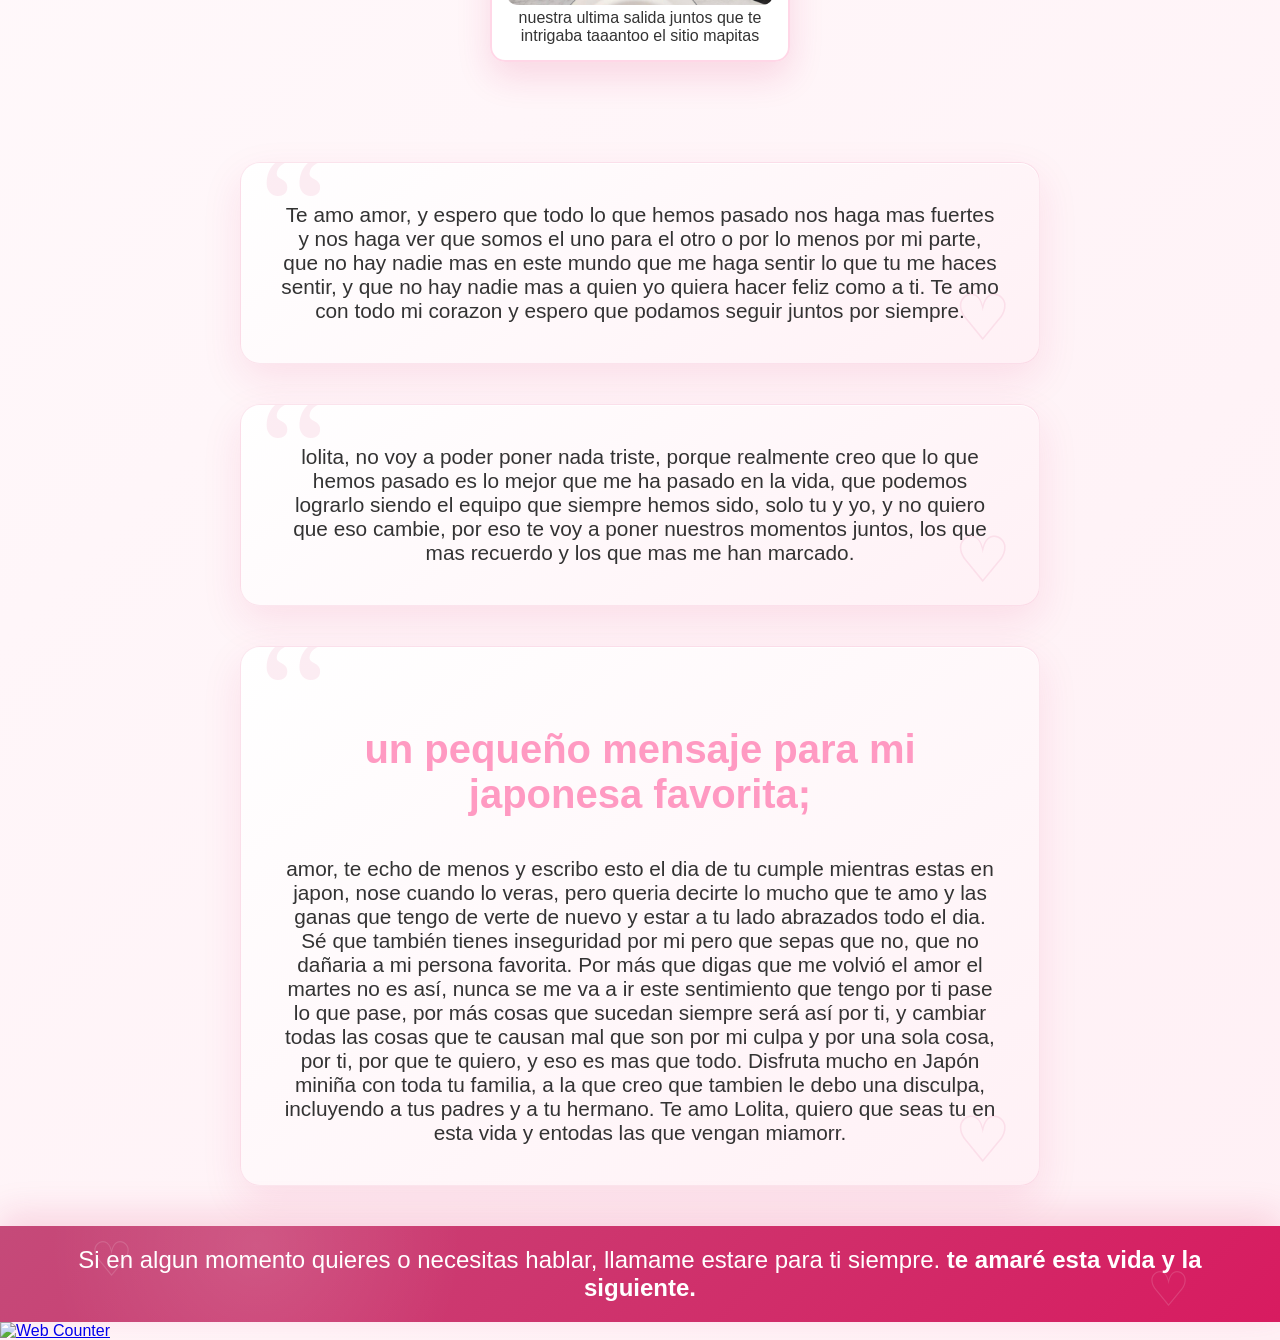
==== commit 12f0d78f: "Update index.html fin2" ====
--- a/index.html
+++ b/index.html
@@ -10,14 +10,14 @@
     <header class="hero">
         <div class="contenedor-hero">
             <h1>hola lolita, la iba a desactivar pero te la dejaré aqui para las veces que quieras.</h1>
-            <p>te deseo lo mejor y que encuentres tu verdadera persona, te quiero mucho. </p>
+            <p>te quiero mucho y espero que siempre estes bien o podamos estar como siempre hemos estado. </p>
             
         </div>
     </header>
     <div>> 
         <section class="seccion-mensaje">
-            <h2>como ya sabrás es dia 21 y...</h2>
-            <p> es el día en el cual se regalan flores amarillas y como me dijiste que este te importaba menos pense en otra cosa que fuera diferente y pues la tengo, a ver que te parece, pulsa aqui abajete abogatita (si es en el mac mejor)</p>
+            <h2>bueno lola,</h2>
+            <p>queria escribirte algo por aquí que aunque no se que dcirte e¡he sentido que puede estar bien, te quiero y quiero estr como antes, pero han pasado muchas cosas y ninguno tenemos confianza en el otro. no quiero que estemos mal y menos así pero no se como hacerlo, necesito un tiempecito, quiero que sepas que aun así siemore pienso en ti y lo hago todo con los dos en la cabeza aunque no te hable, te quiero. </p>
             <a href="amarillas21.html" target="_blank"> <h2> galaxia amorosa ♡ </h2> </a>
         </section>
     </div>
@@ -92,6 +92,13 @@
             <source src="video1.mp4" type="video/mp4">
         </video>
 
+          <div>> 
+        <section class="seccion-mensaje">
+            <h2>como ya sabrás es dia 21 y...</h2>
+            <p> es el día en el cual se regalan flores amarillas y como me dijiste que este te importaba menos pense en otra cosa que fuera diferente y pues la tengo, a ver que te parece, pulsa aqui abajete abogatita (si es en el mac mejor)</p>
+            <a href="amarillas21.html" target="_blank"> <h2> galaxia amorosa ♡ </h2> </a>
+        </section>
+              
         <div class="tarjeta-foto tarjeta-nueva">
                 <img src="foto2.jpeg" alt="Nuestro recuerdo 3">
                 <p>porque algo que tanto me ha marcado lo llevare en mi piel por toda mi vida</p>
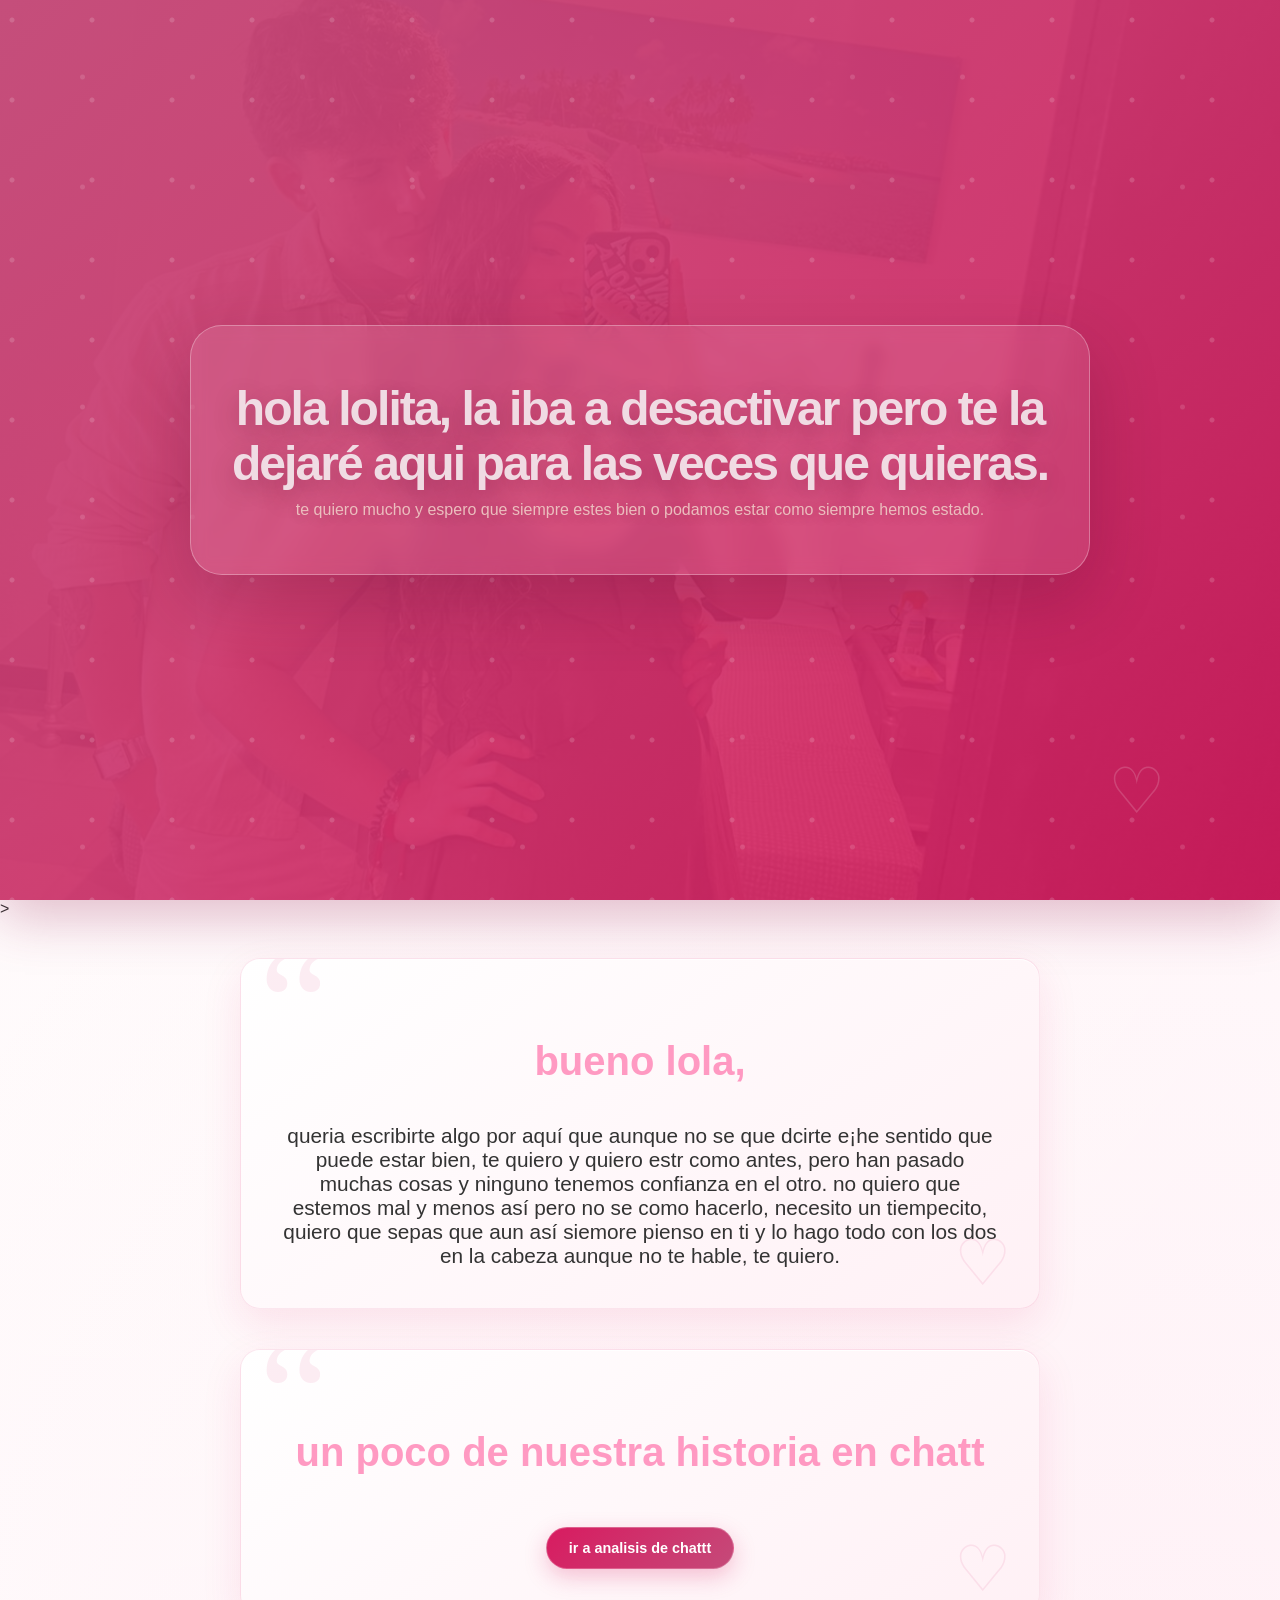
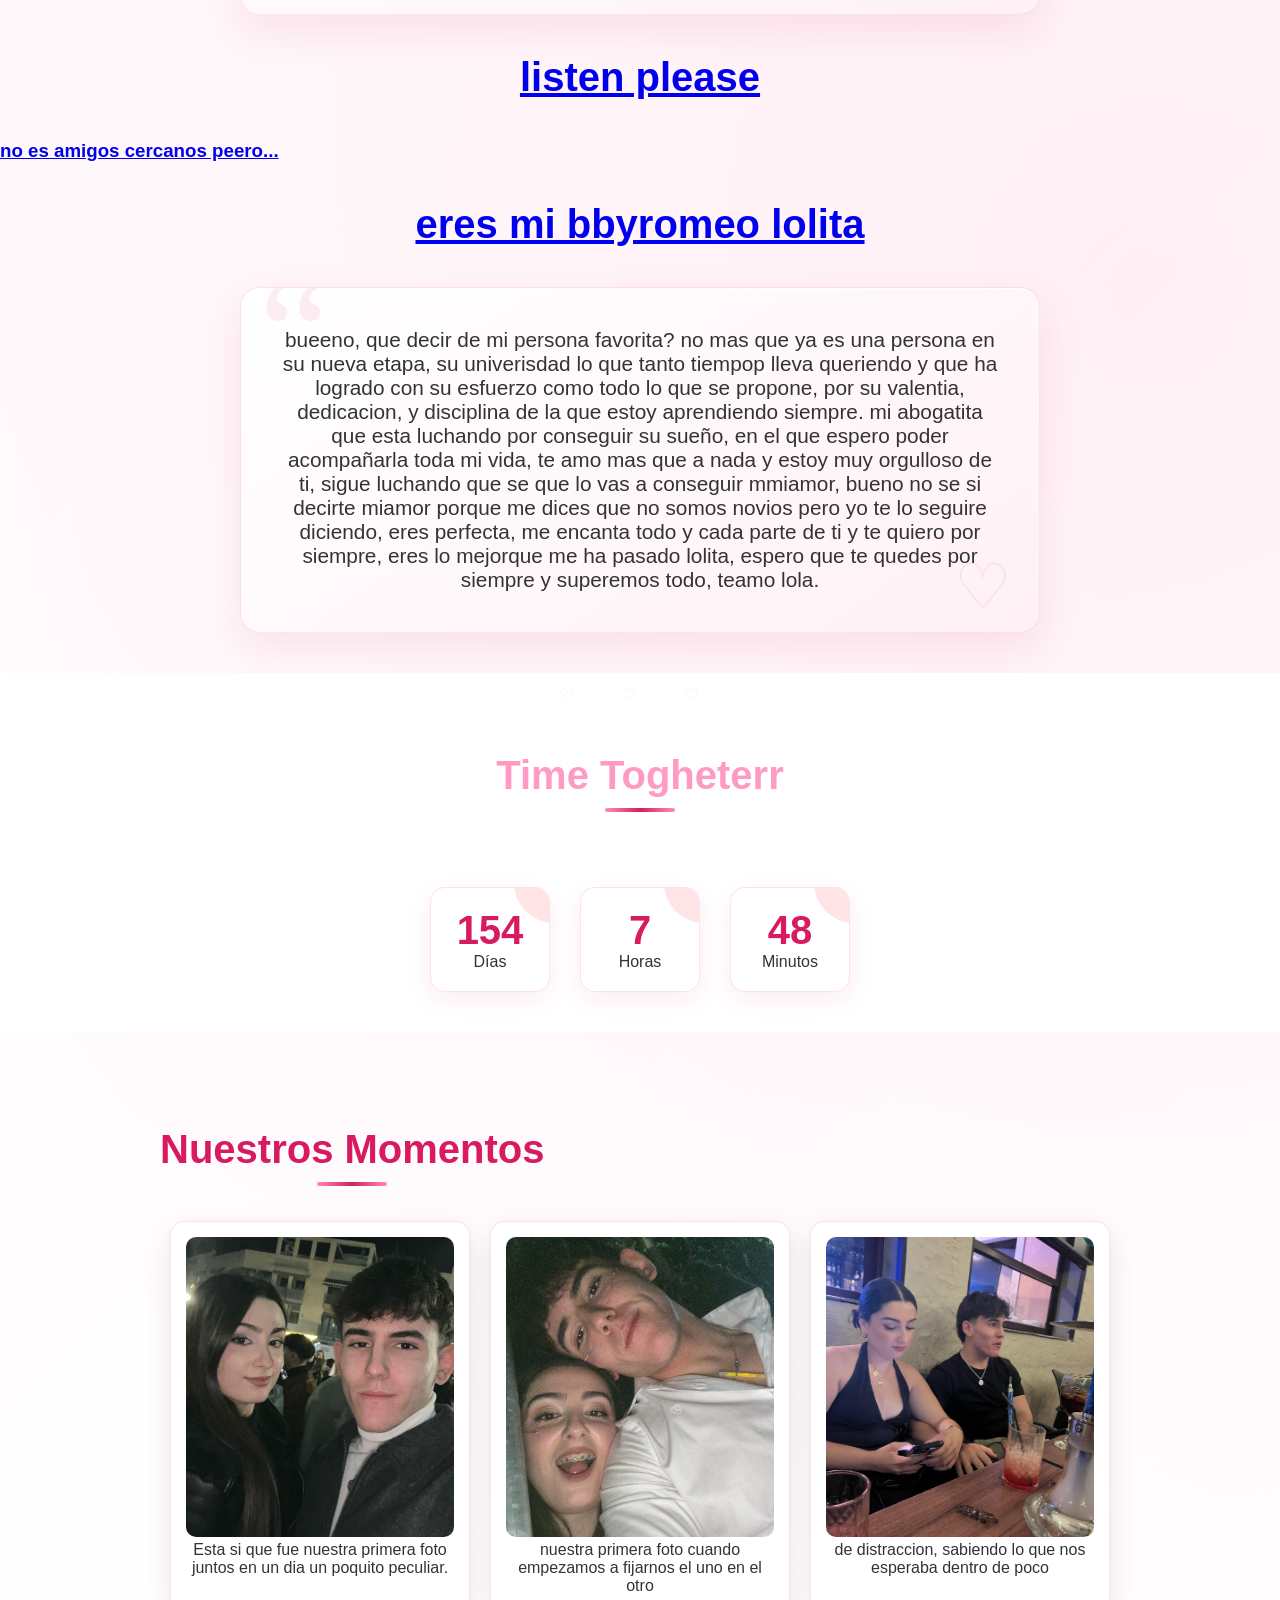
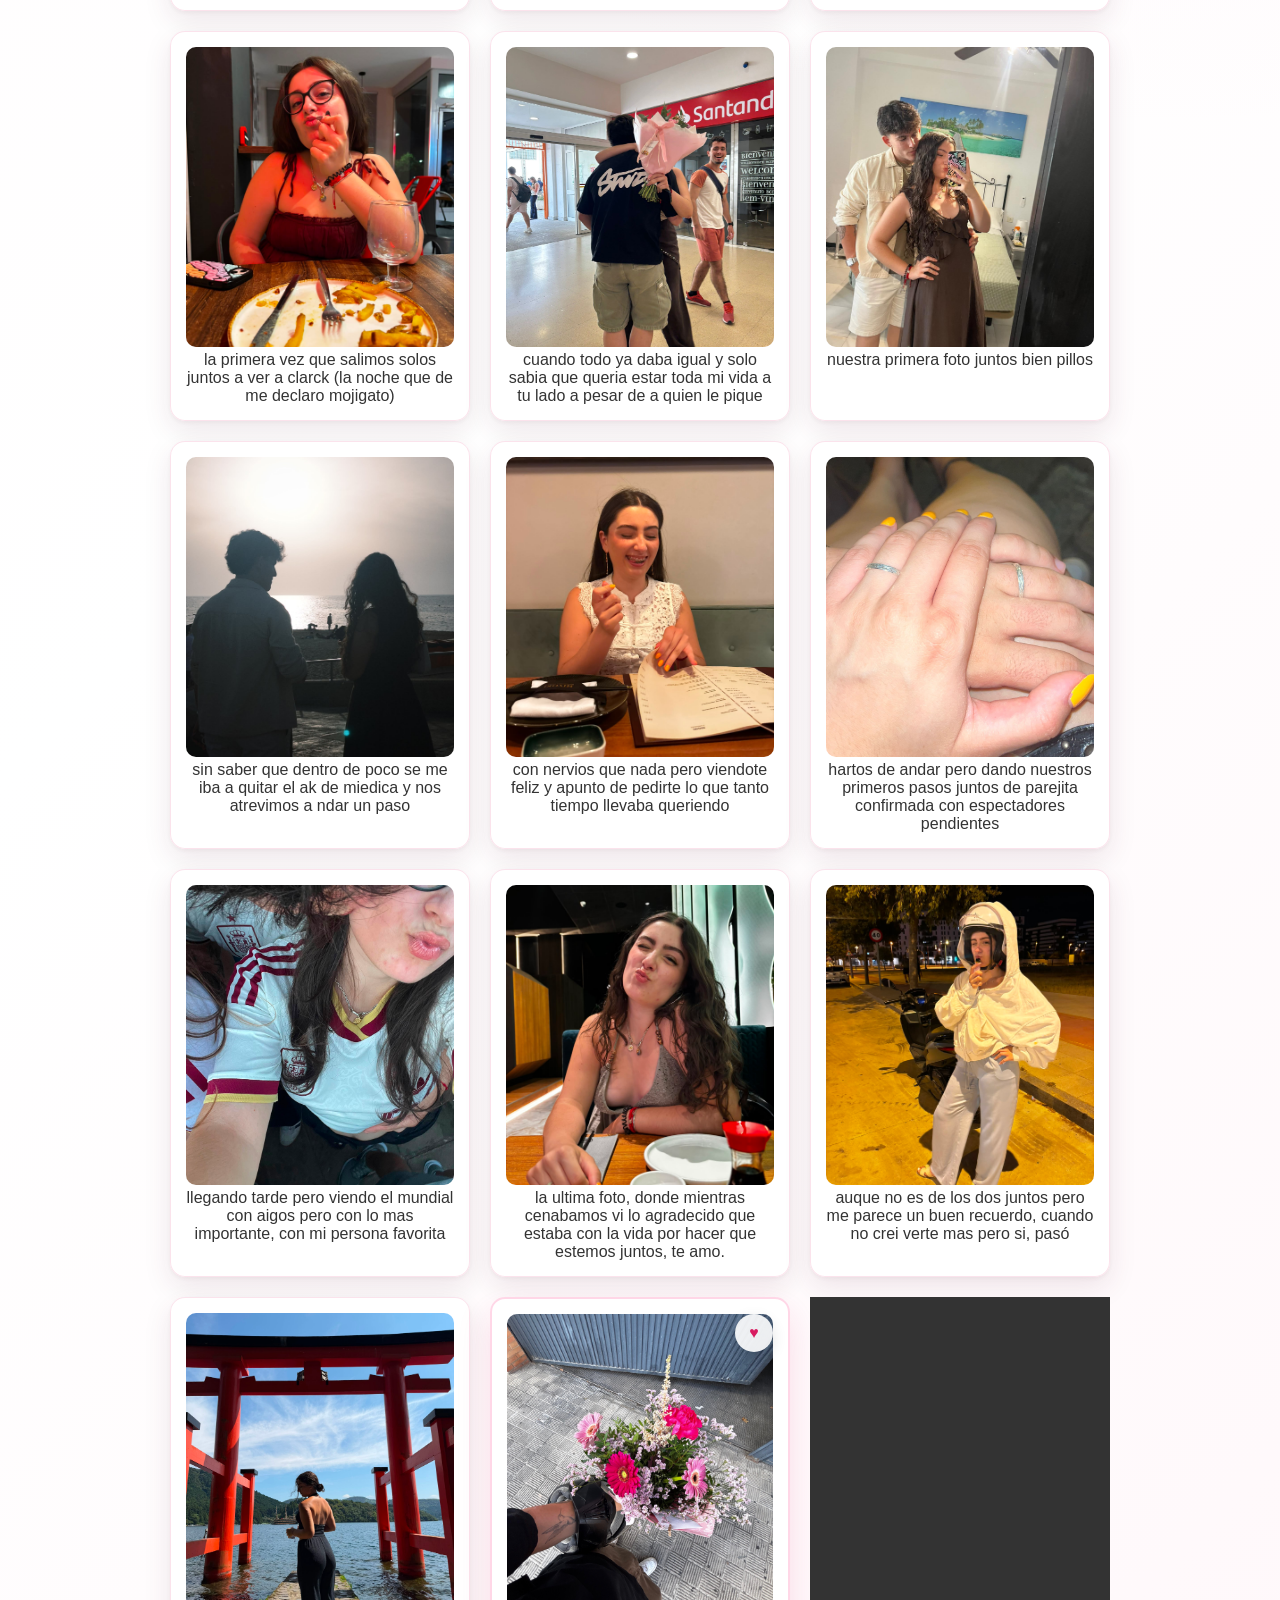
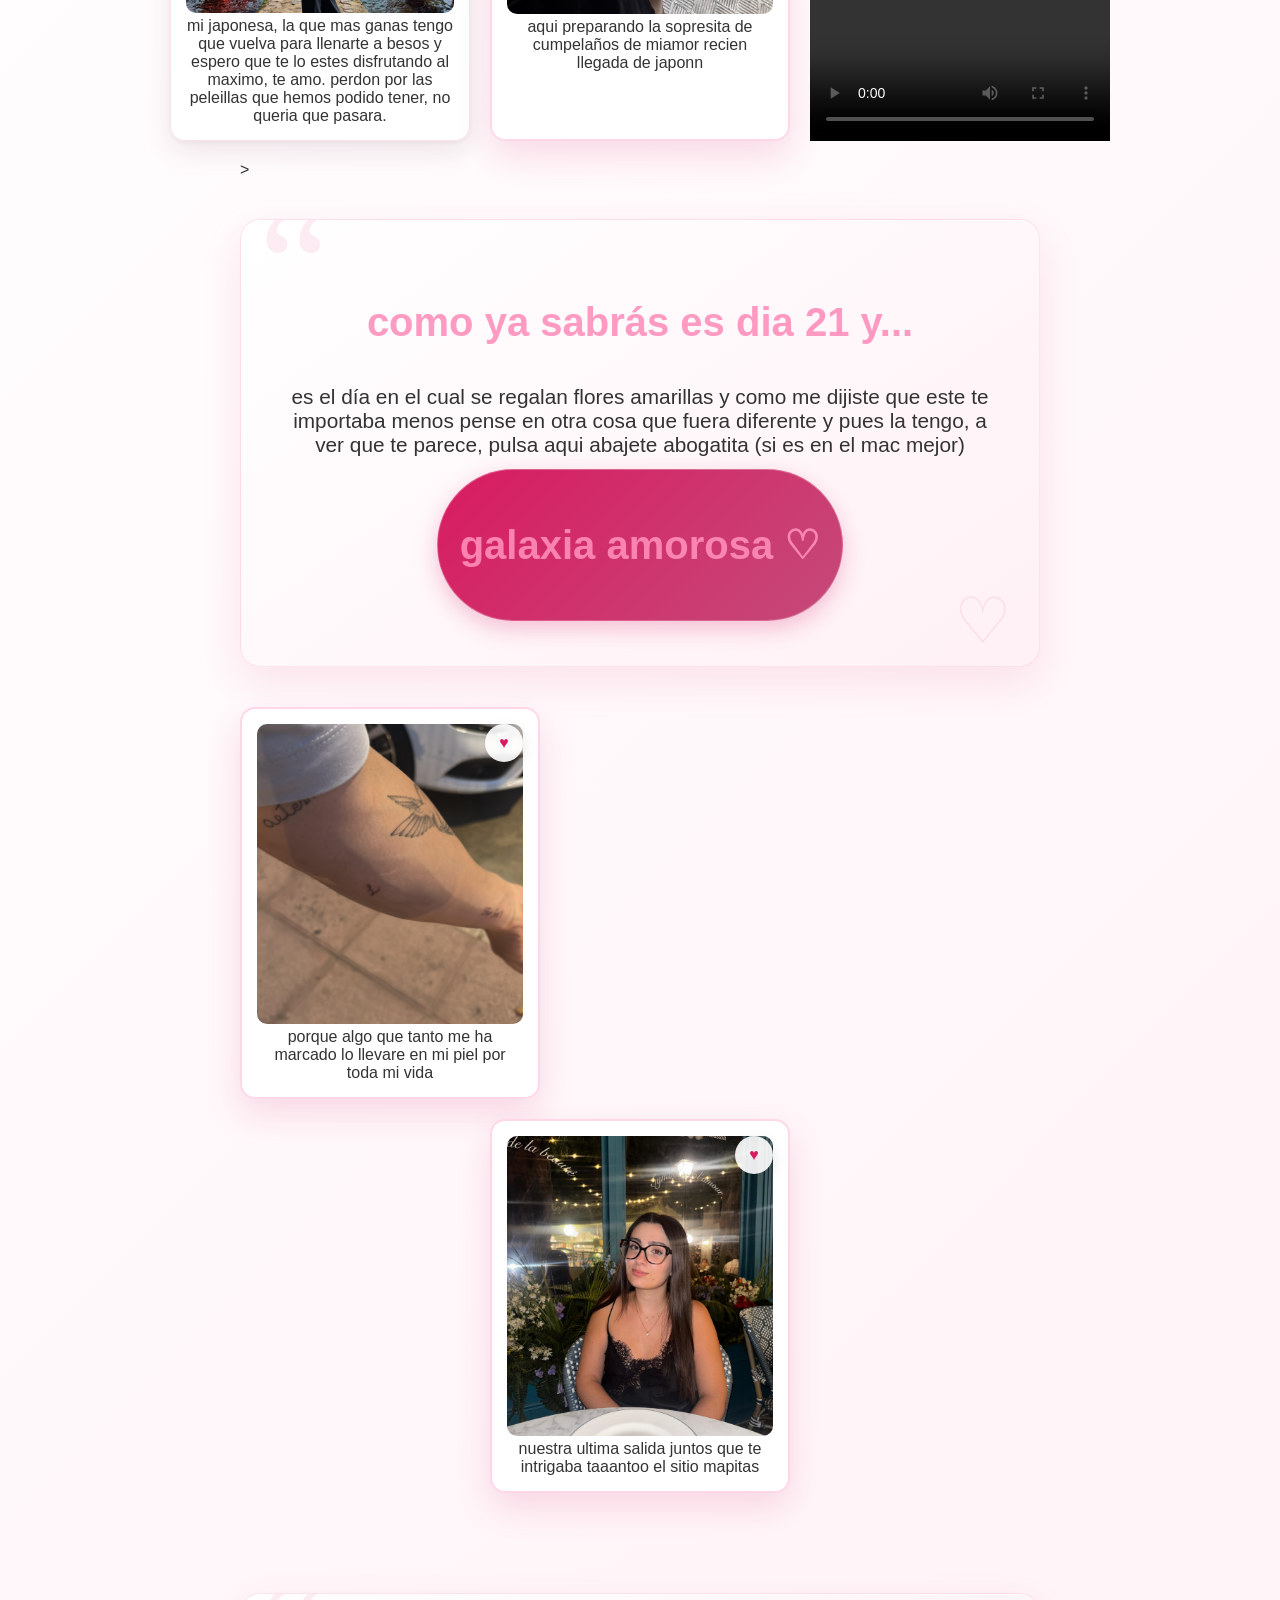
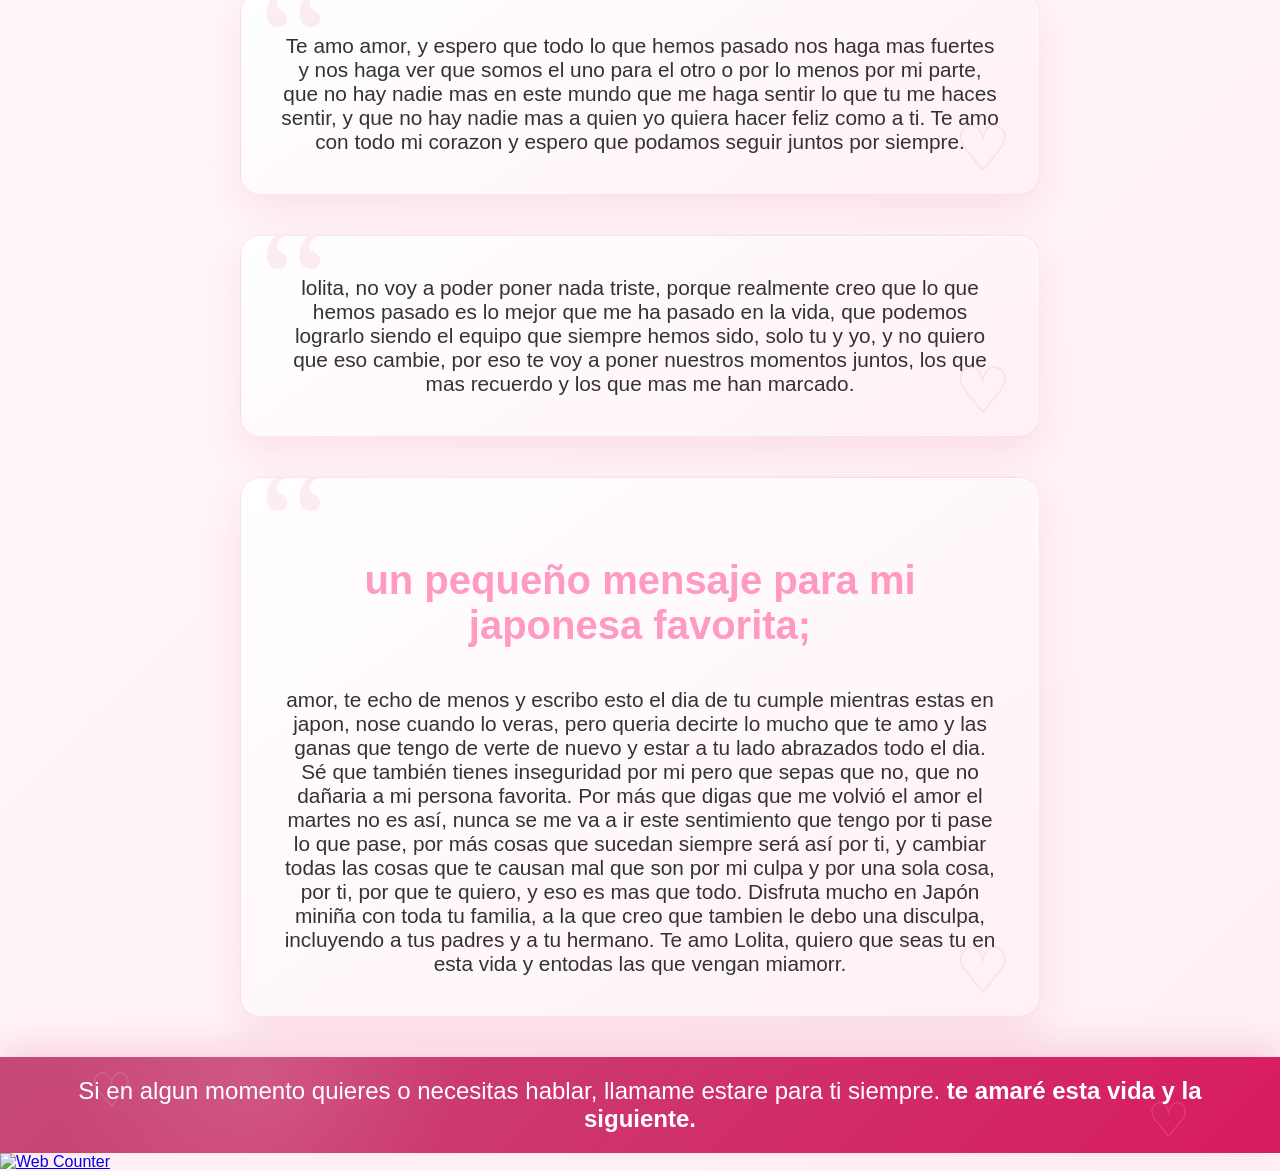
==== commit e70f9719: "Update index.html" ====
--- a/index.html
+++ b/index.html
@@ -18,7 +18,7 @@
         <section class="seccion-mensaje">
             <h2>bueno lola,</h2>
             <p>queria escribirte algo por aquí que aunque no se que dcirte e¡he sentido que puede estar bien, te quiero y quiero estr como antes, pero han pasado muchas cosas y ninguno tenemos confianza en el otro. no quiero que estemos mal y menos así pero no se como hacerlo, necesito un tiempecito, quiero que sepas que aun así siemore pienso en ti y lo hago todo con los dos en la cabeza aunque no te hable, te quiero. </p>
-            <a href="amarillas21.html" target="_blank"> <h2> galaxia amorosa ♡ </h2> </a>
+            
         </section>
     </div>
     <div>
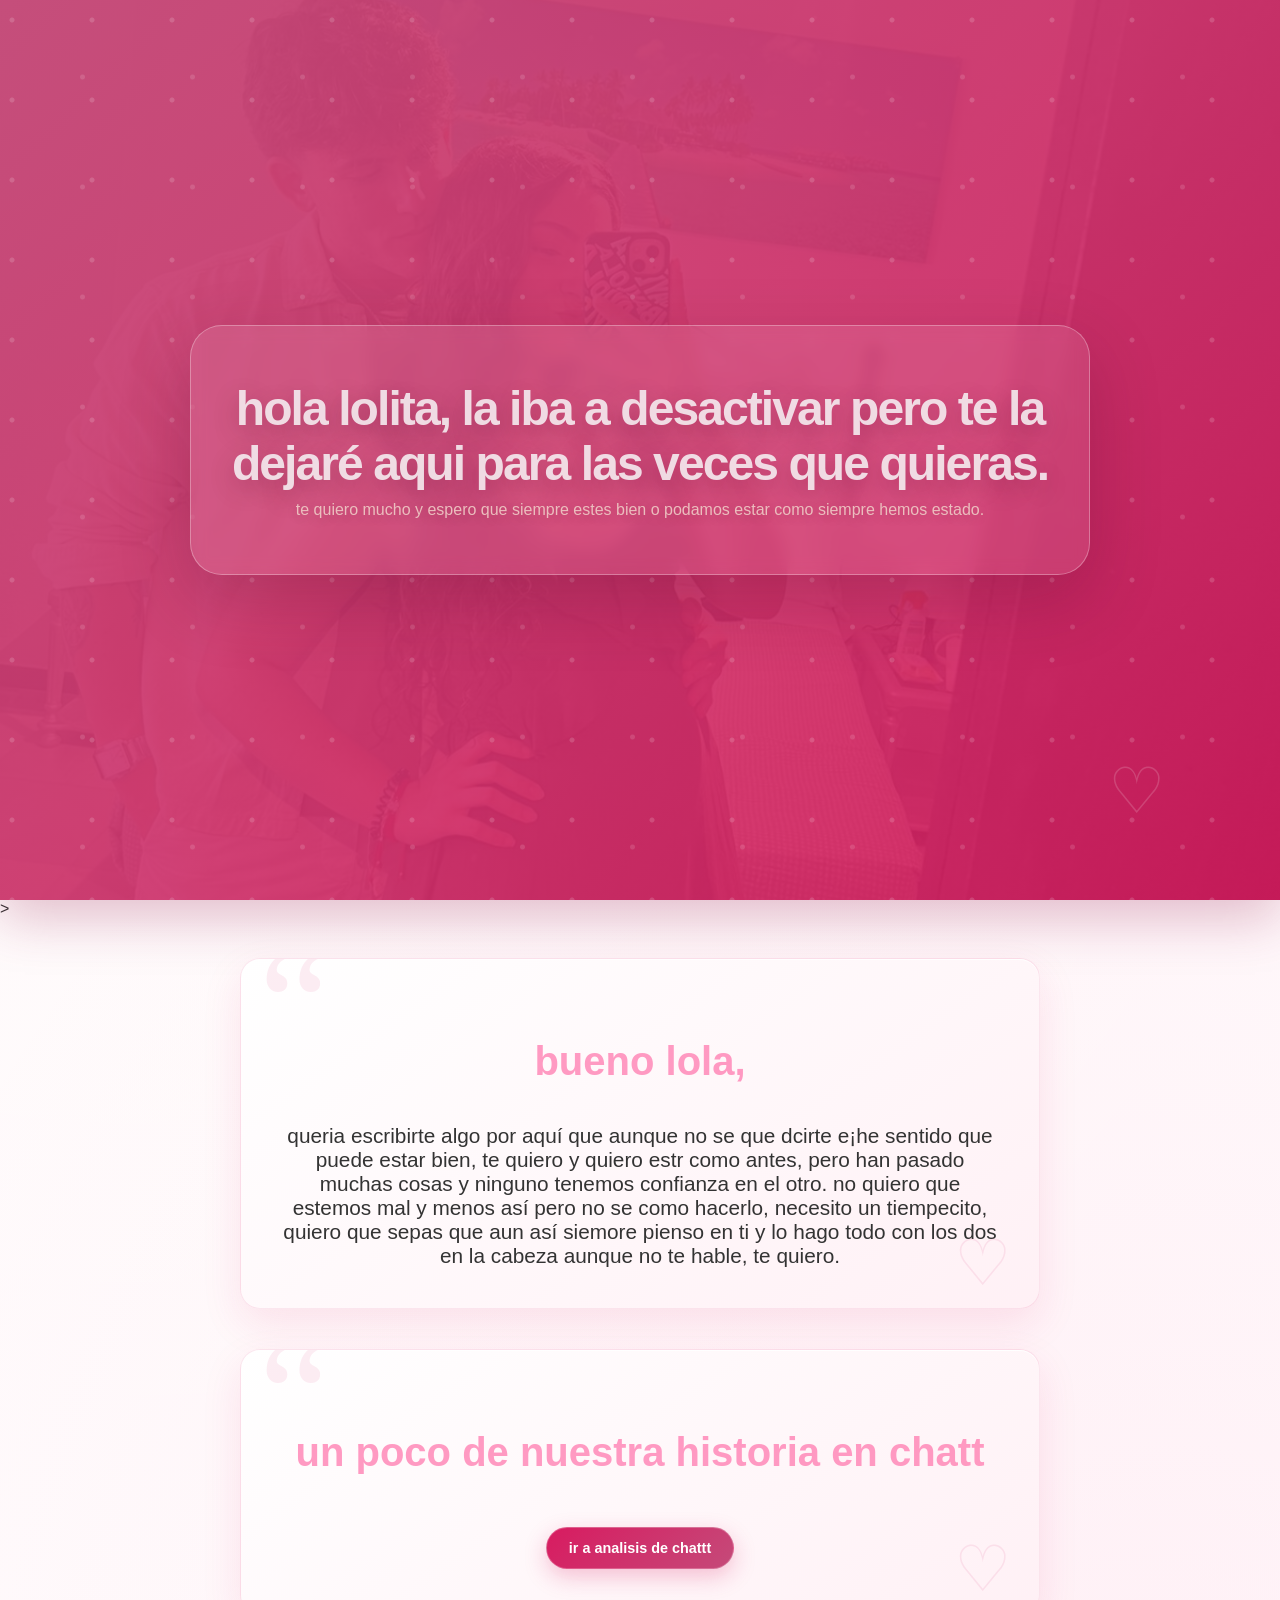
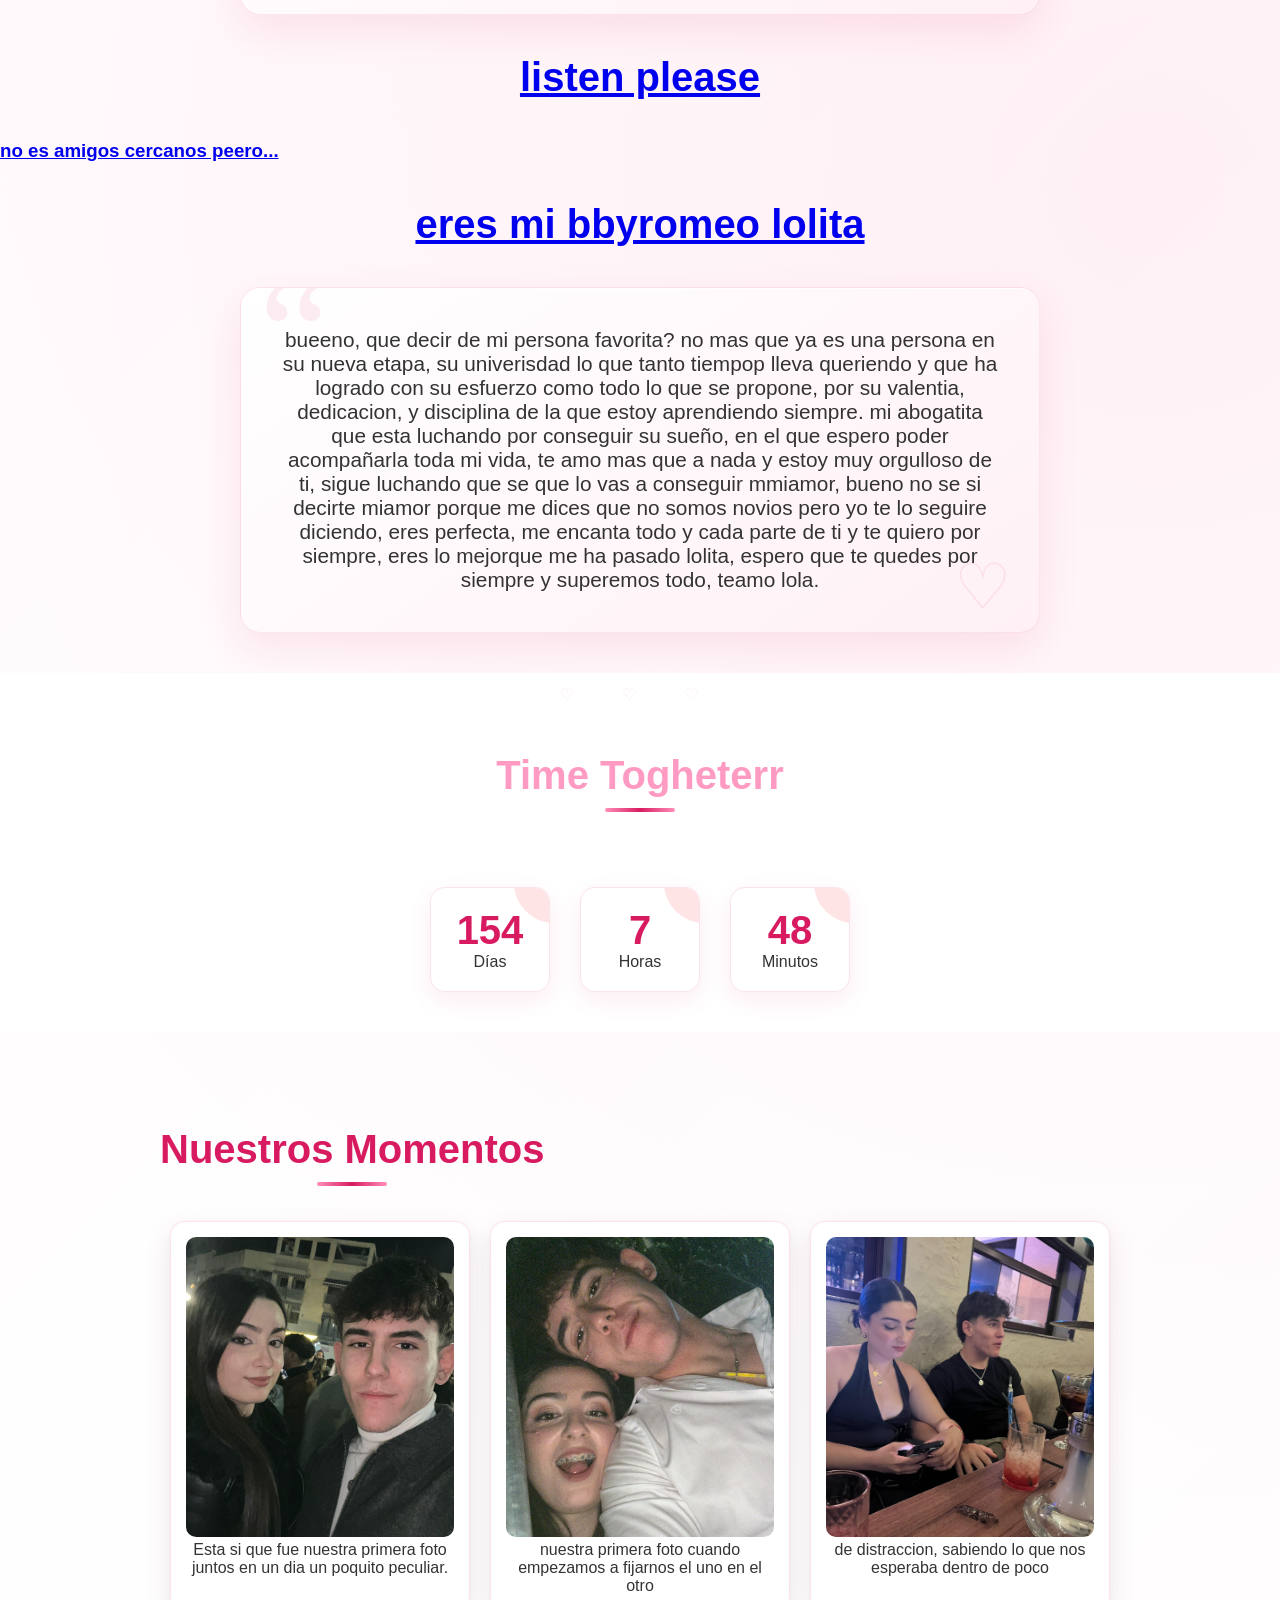
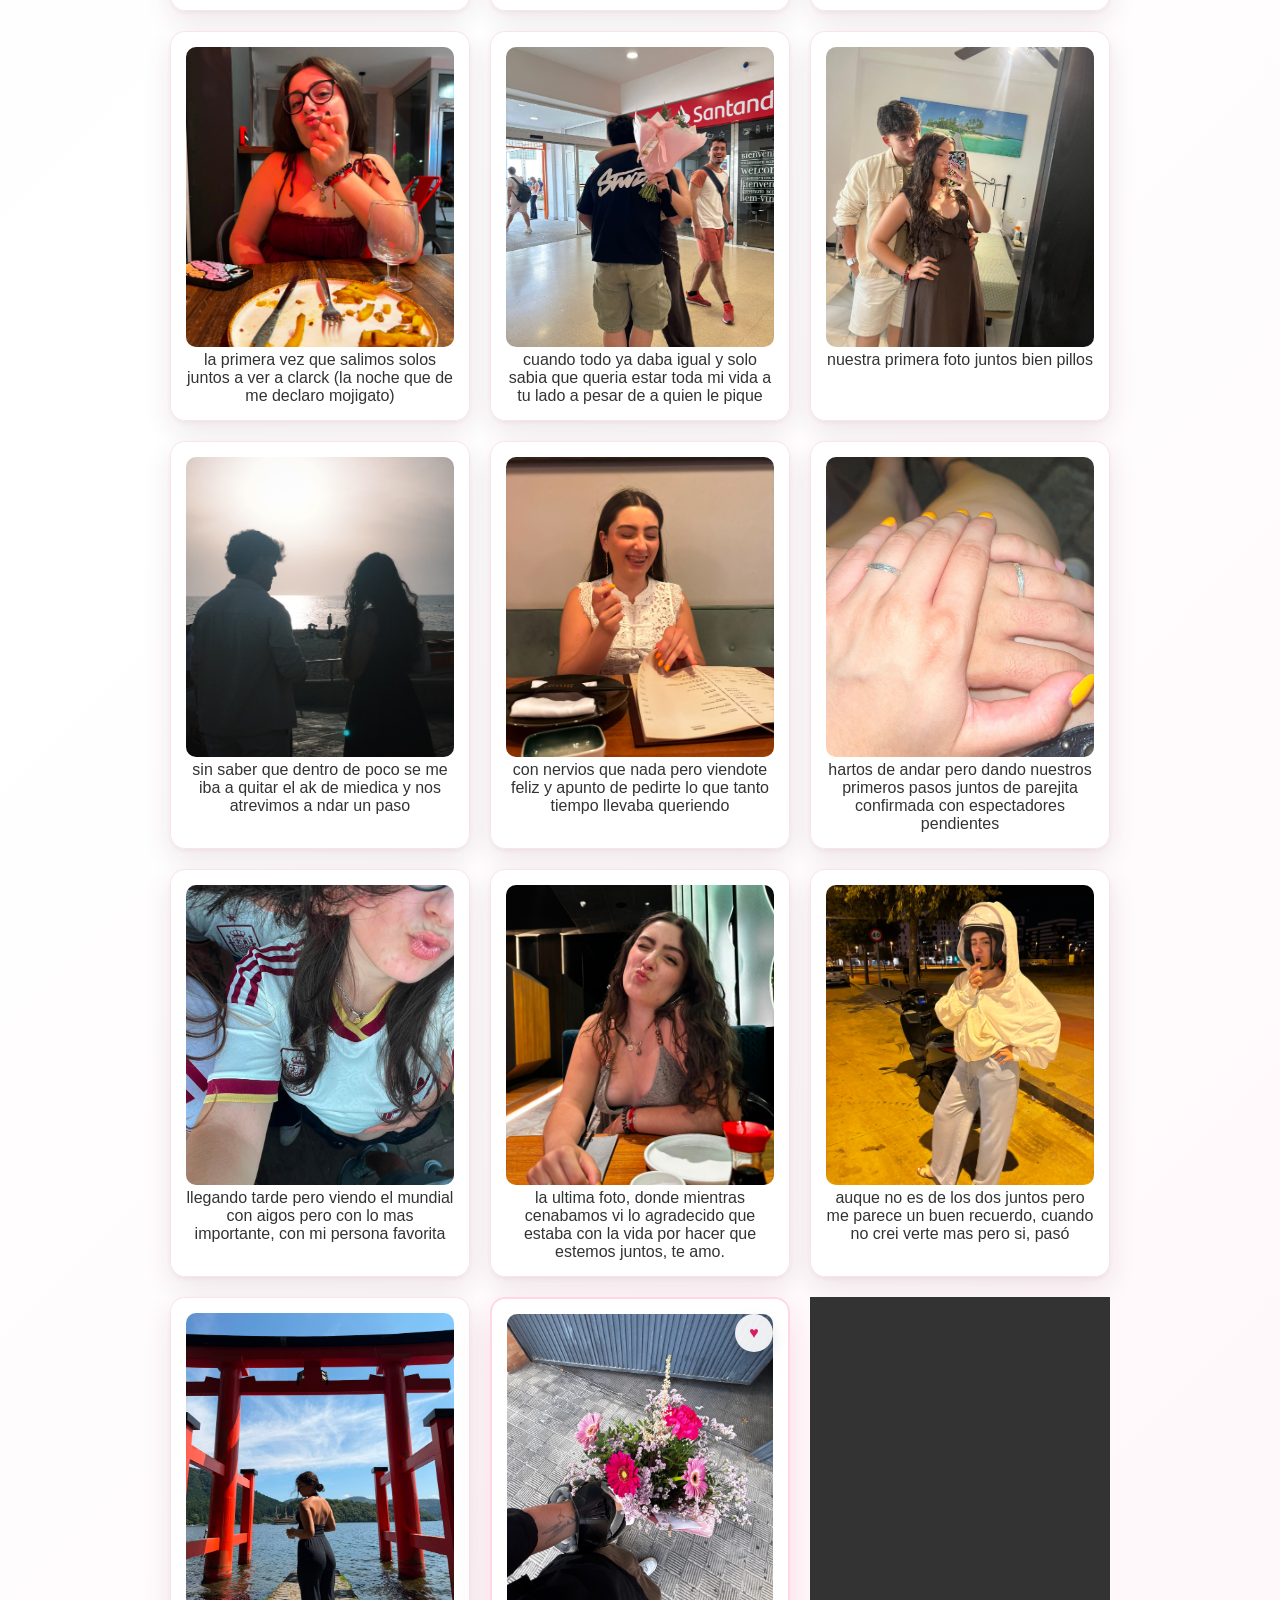
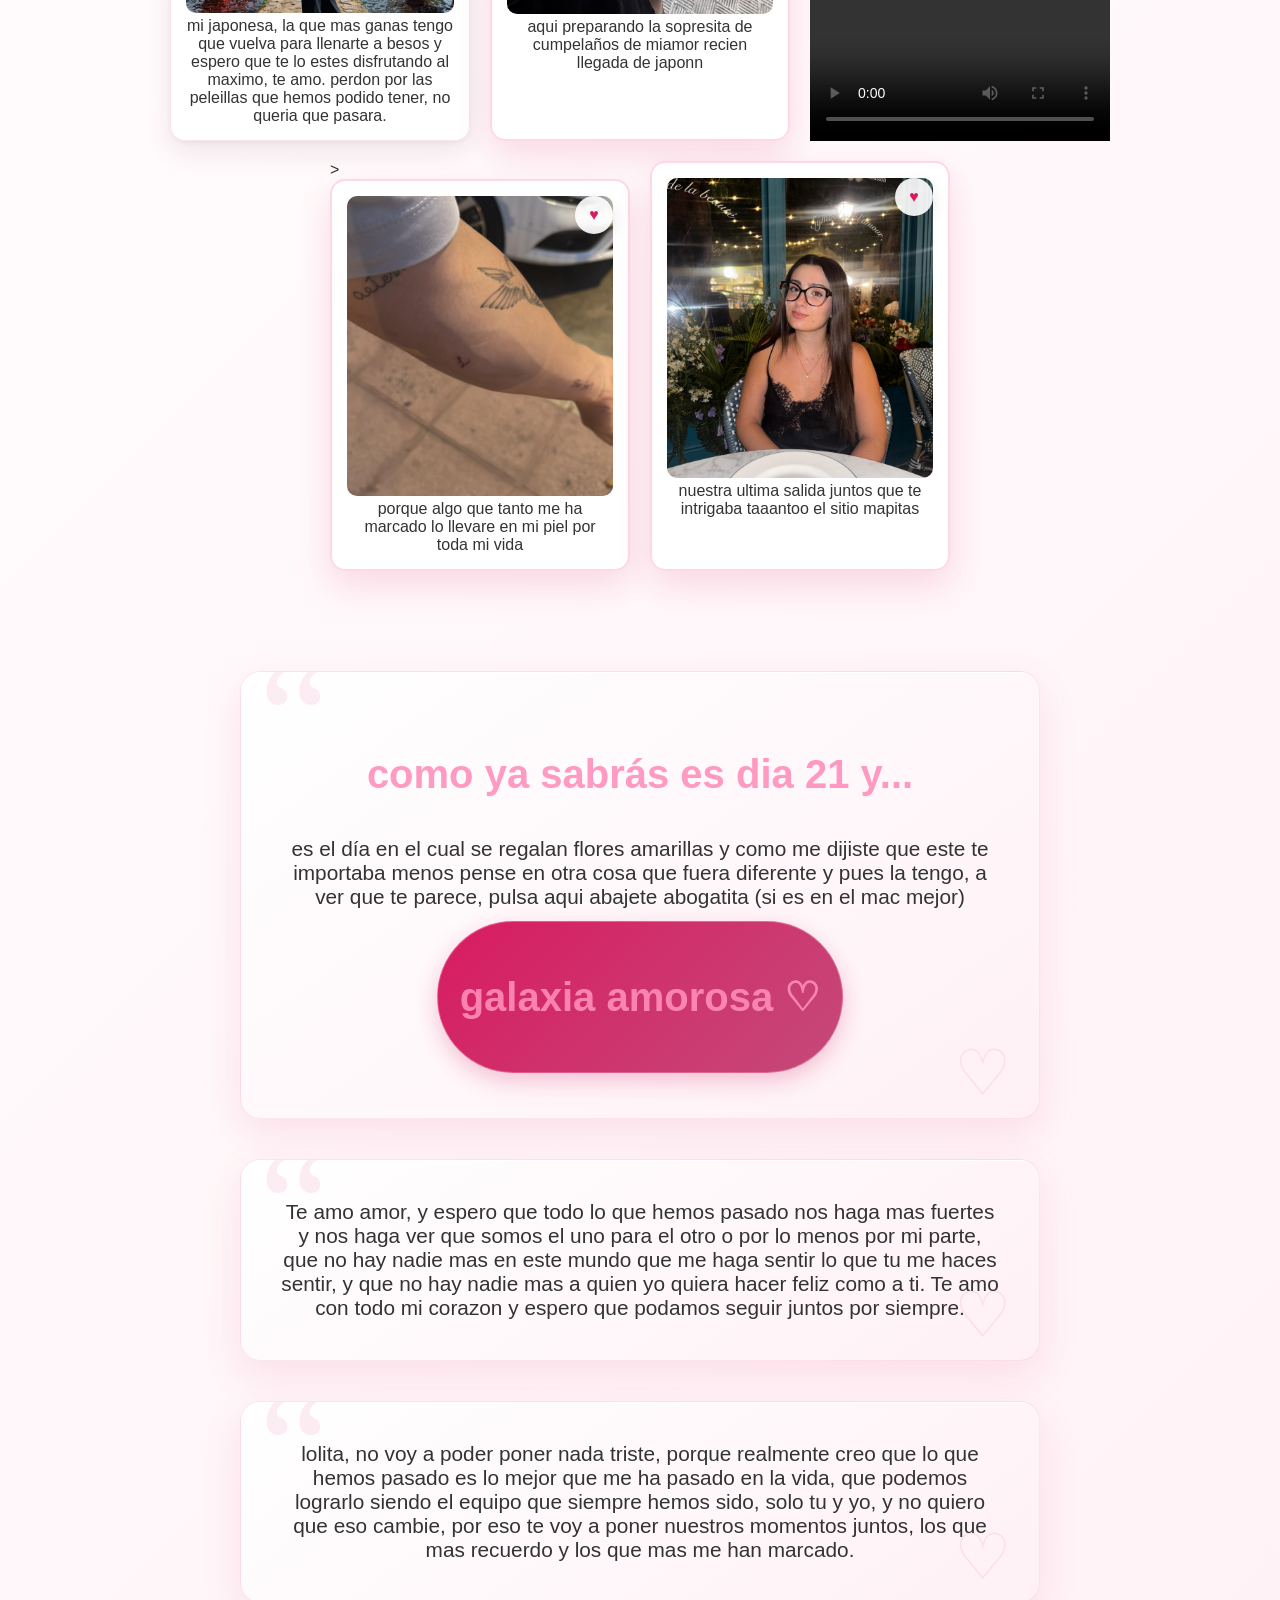
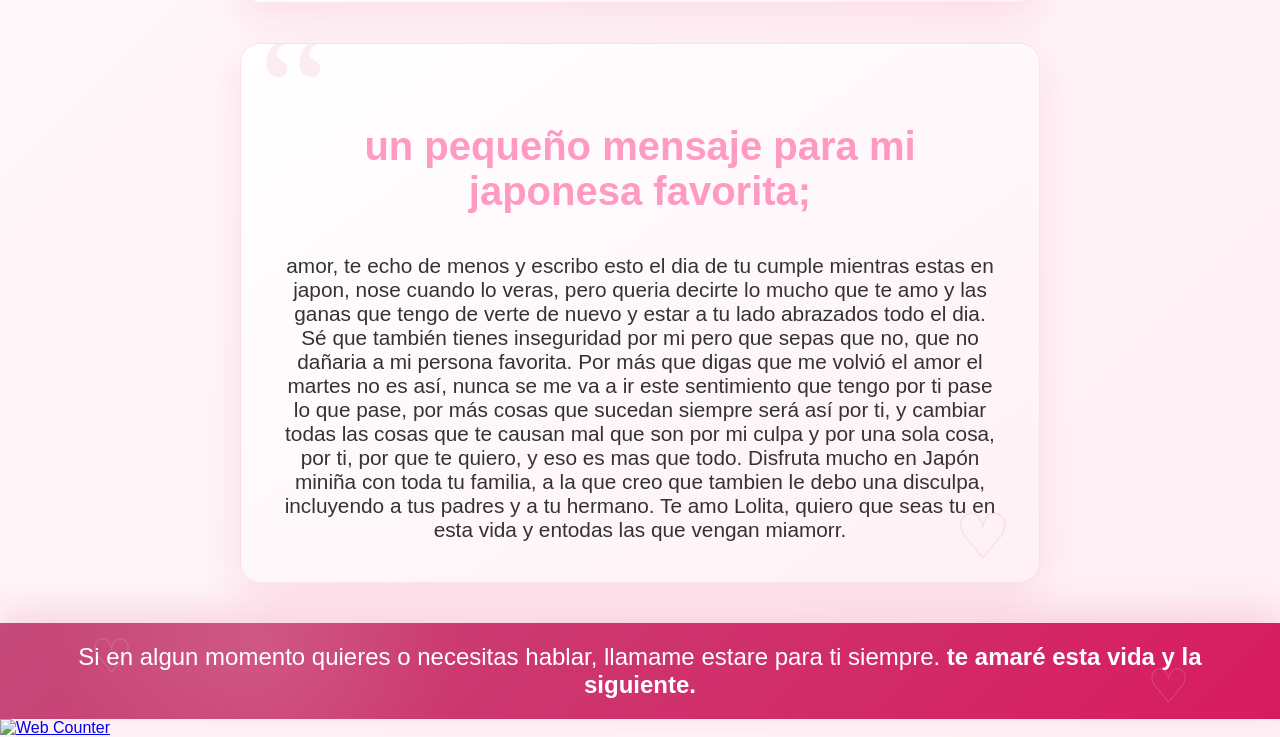
==== commit a08f2610: "Update index.html" ====
--- a/index.html
+++ b/index.html
@@ -93,11 +93,7 @@
         </video>
 
           <div>> 
-        <section class="seccion-mensaje">
-            <h2>como ya sabrás es dia 21 y...</h2>
-            <p> es el día en el cual se regalan flores amarillas y como me dijiste que este te importaba menos pense en otra cosa que fuera diferente y pues la tengo, a ver que te parece, pulsa aqui abajete abogatita (si es en el mac mejor)</p>
-            <a href="amarillas21.html" target="_blank"> <h2> galaxia amorosa ♡ </h2> </a>
-        </section>
+
               
         <div class="tarjeta-foto tarjeta-nueva">
                 <img src="foto2.jpeg" alt="Nuestro recuerdo 3">
@@ -114,6 +110,12 @@
 
 
     </section>
+
+        <section class="seccion-mensaje">
+            <h2>como ya sabrás es dia 21 y...</h2>
+            <p> es el día en el cual se regalan flores amarillas y como me dijiste que este te importaba menos pense en otra cosa que fuera diferente y pues la tengo, a ver que te parece, pulsa aqui abajete abogatita (si es en el mac mejor)</p>
+            <a href="amarillas21.html" target="_blank"> <h2> galaxia amorosa ♡ </h2> </a>
+        </section>
 
 <div>
     <section class="seccion-mensaje">
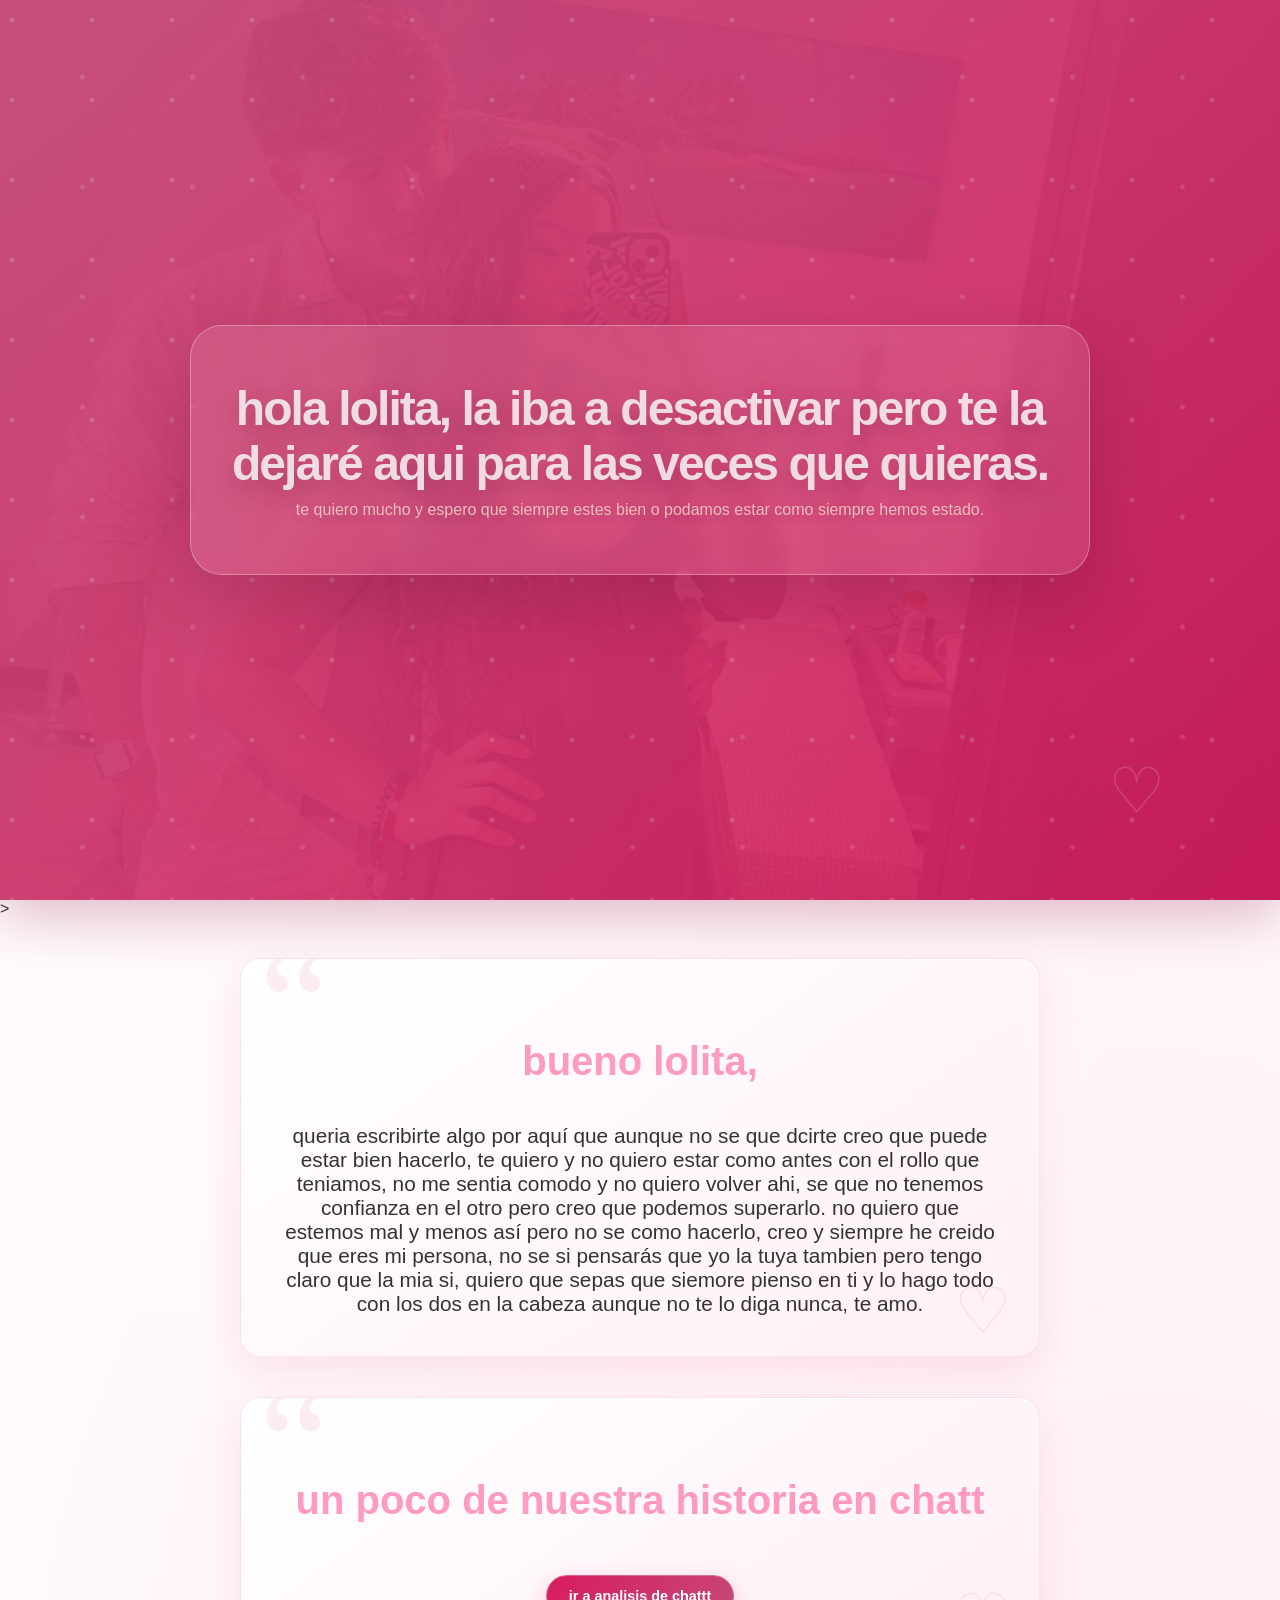
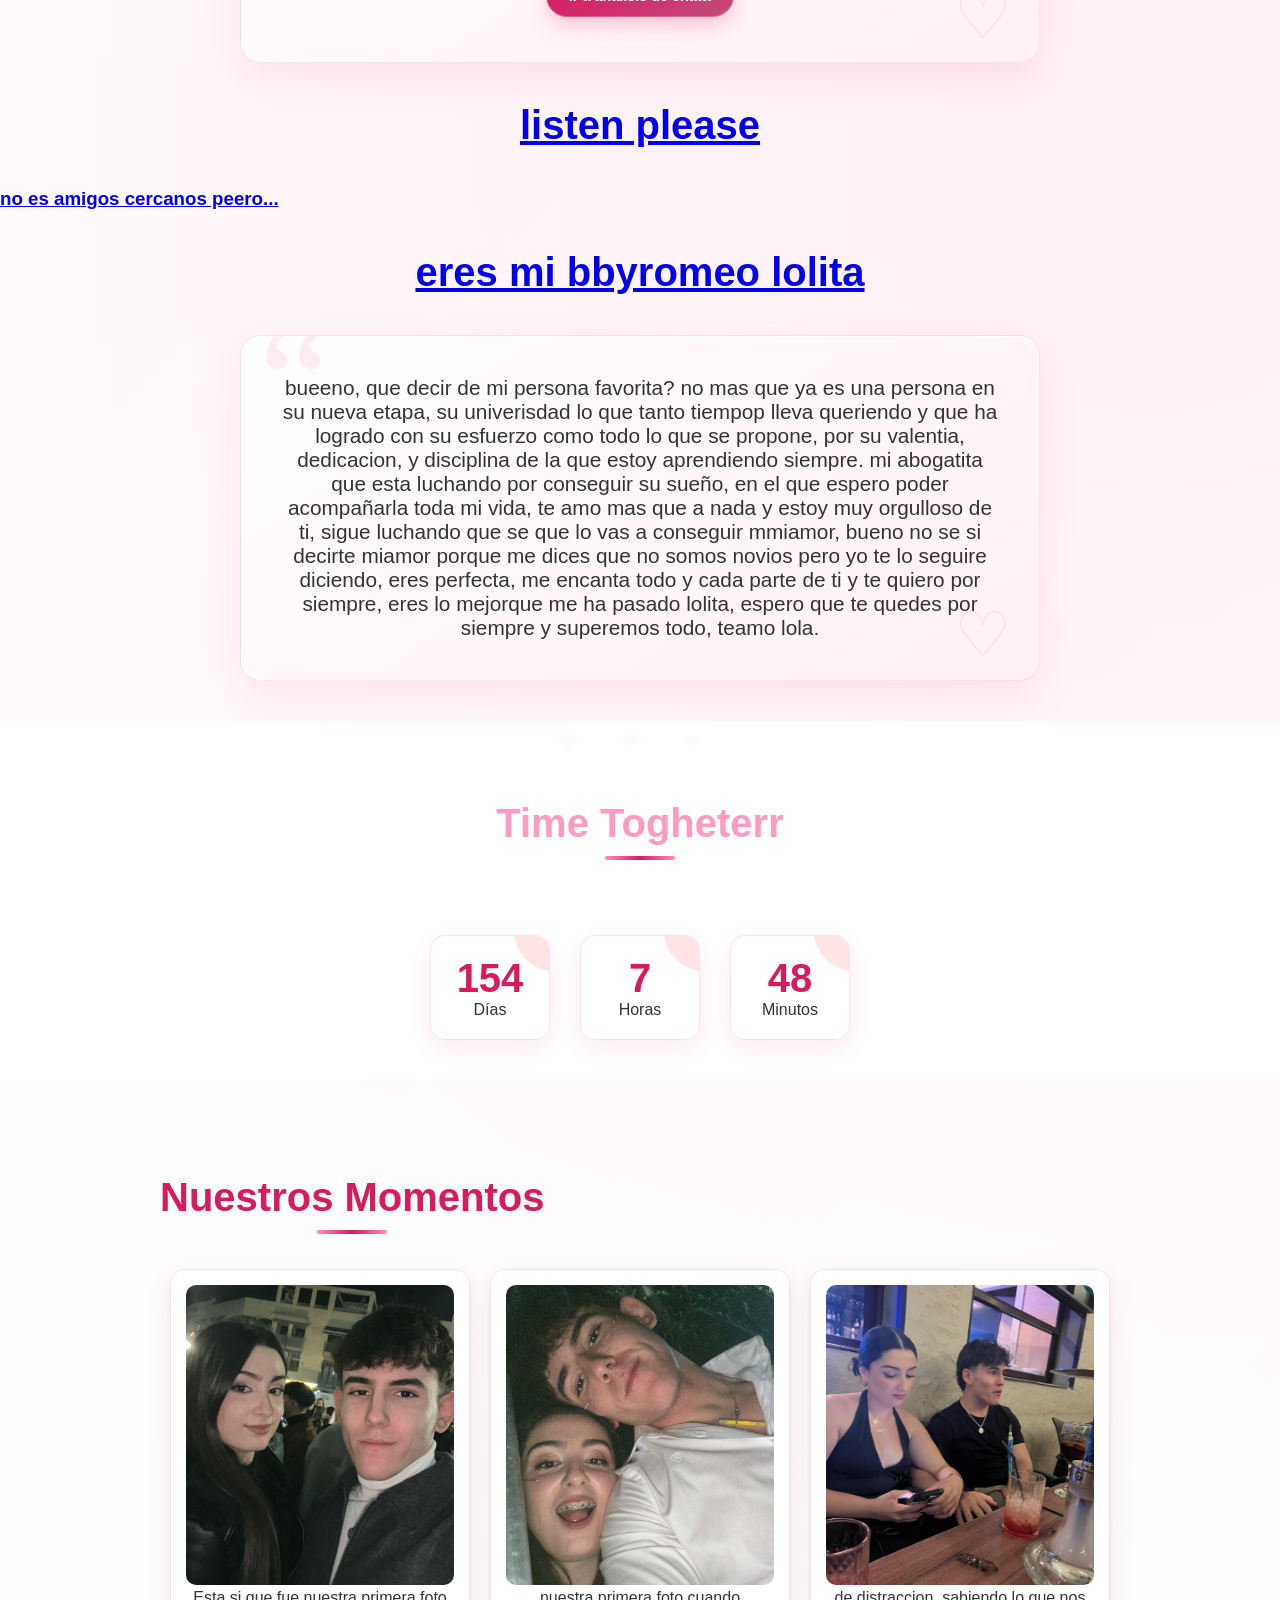
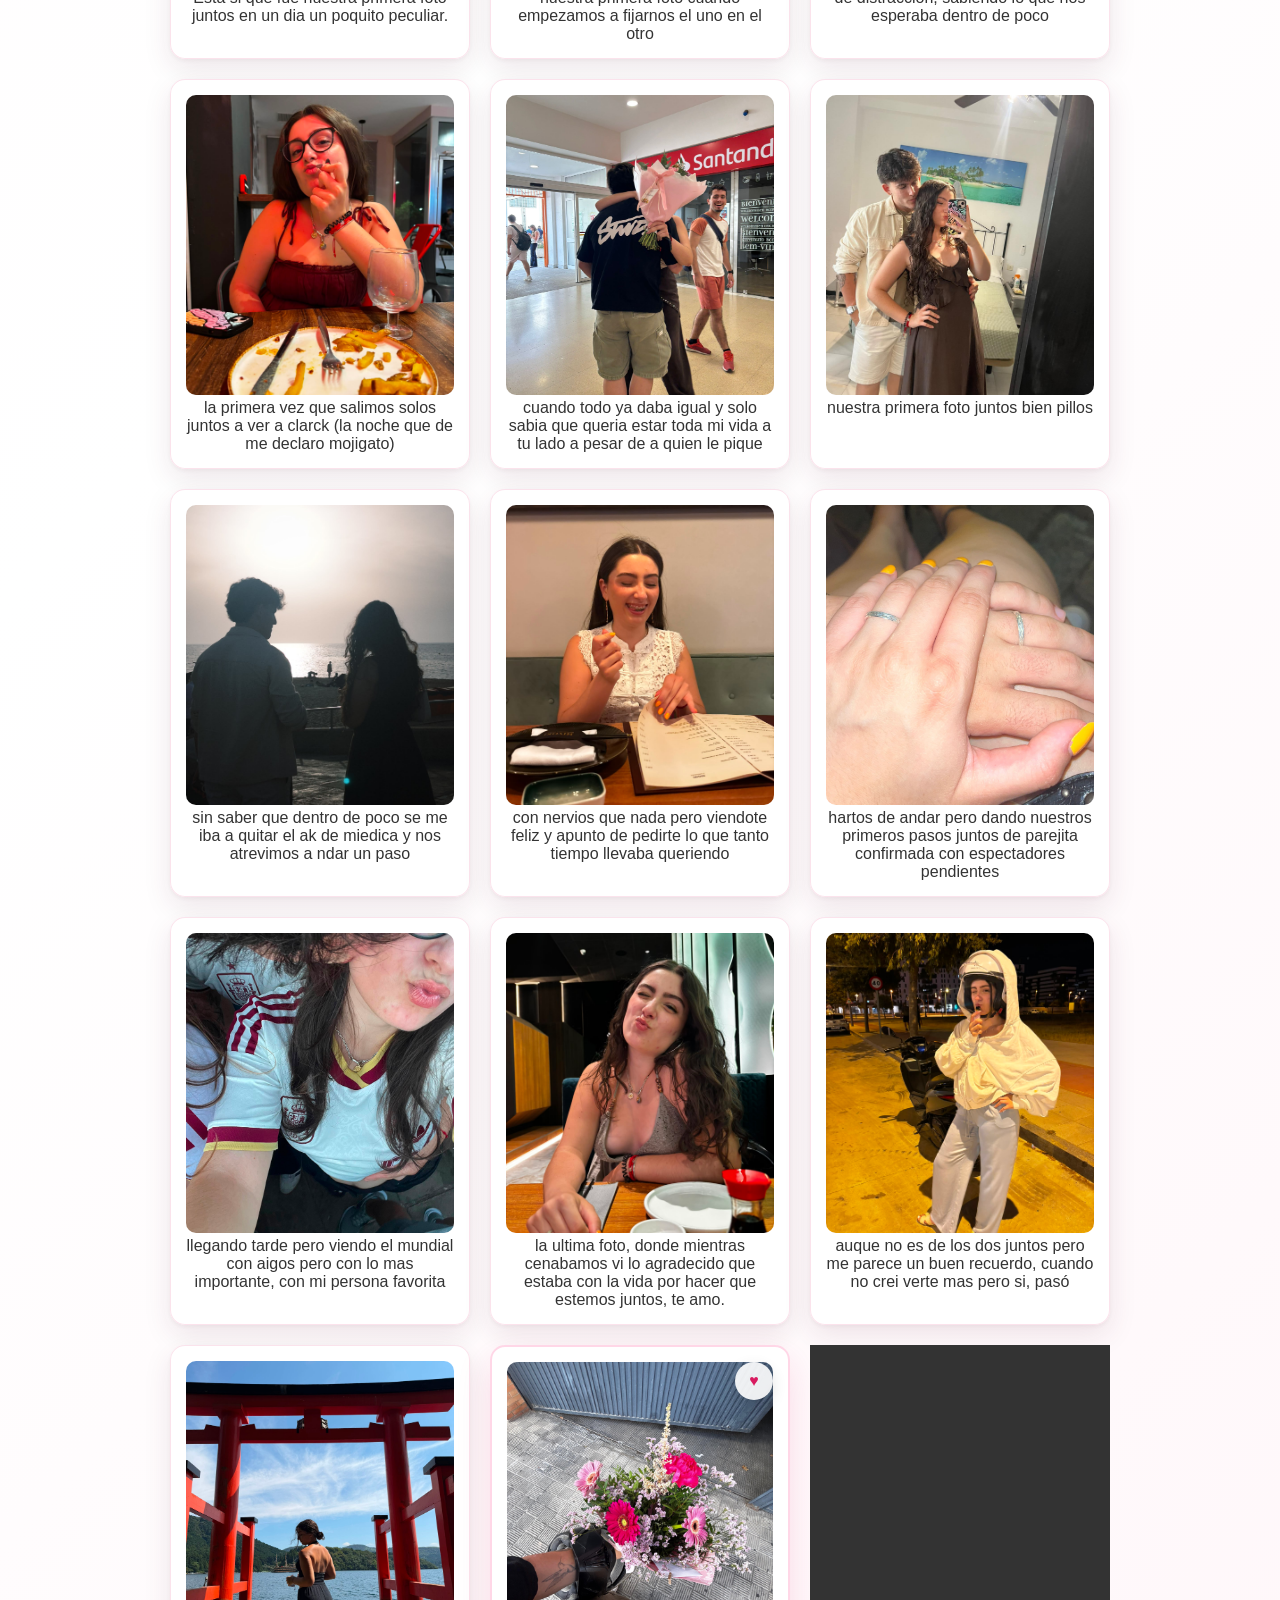
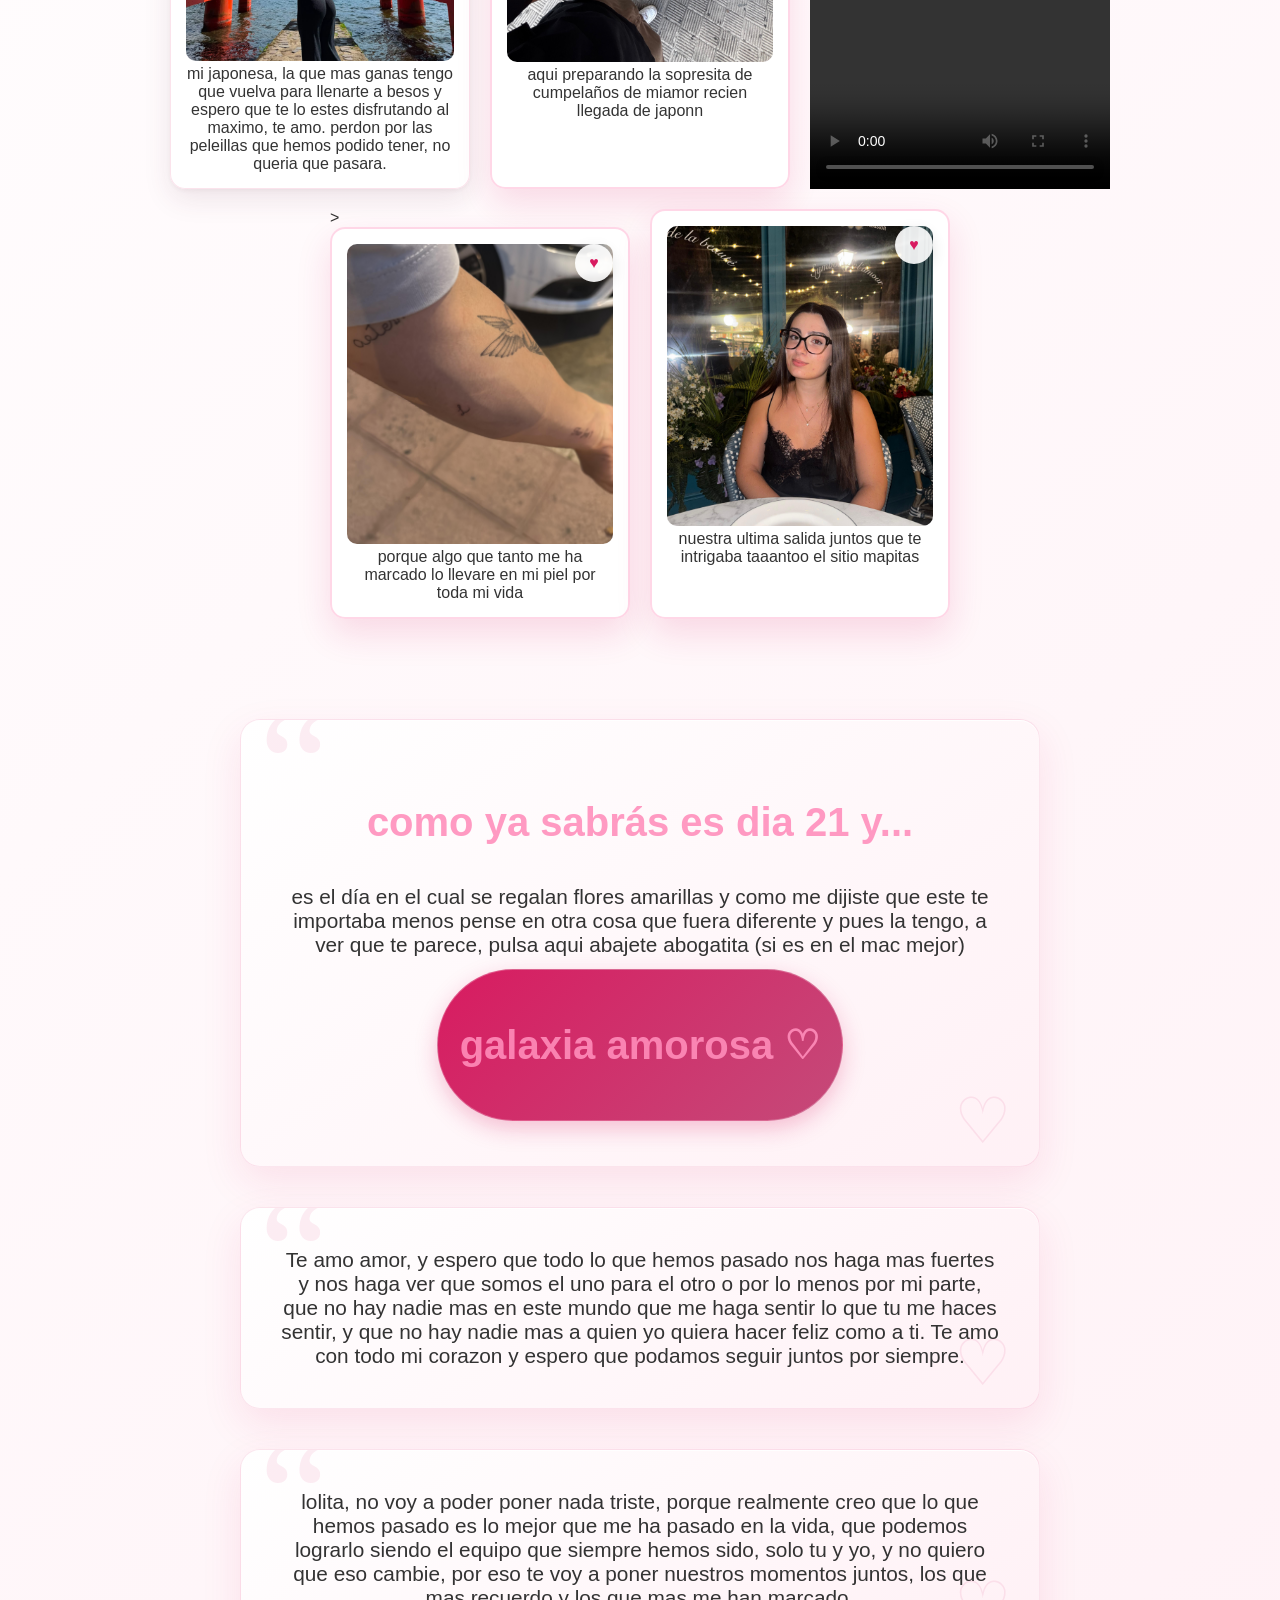
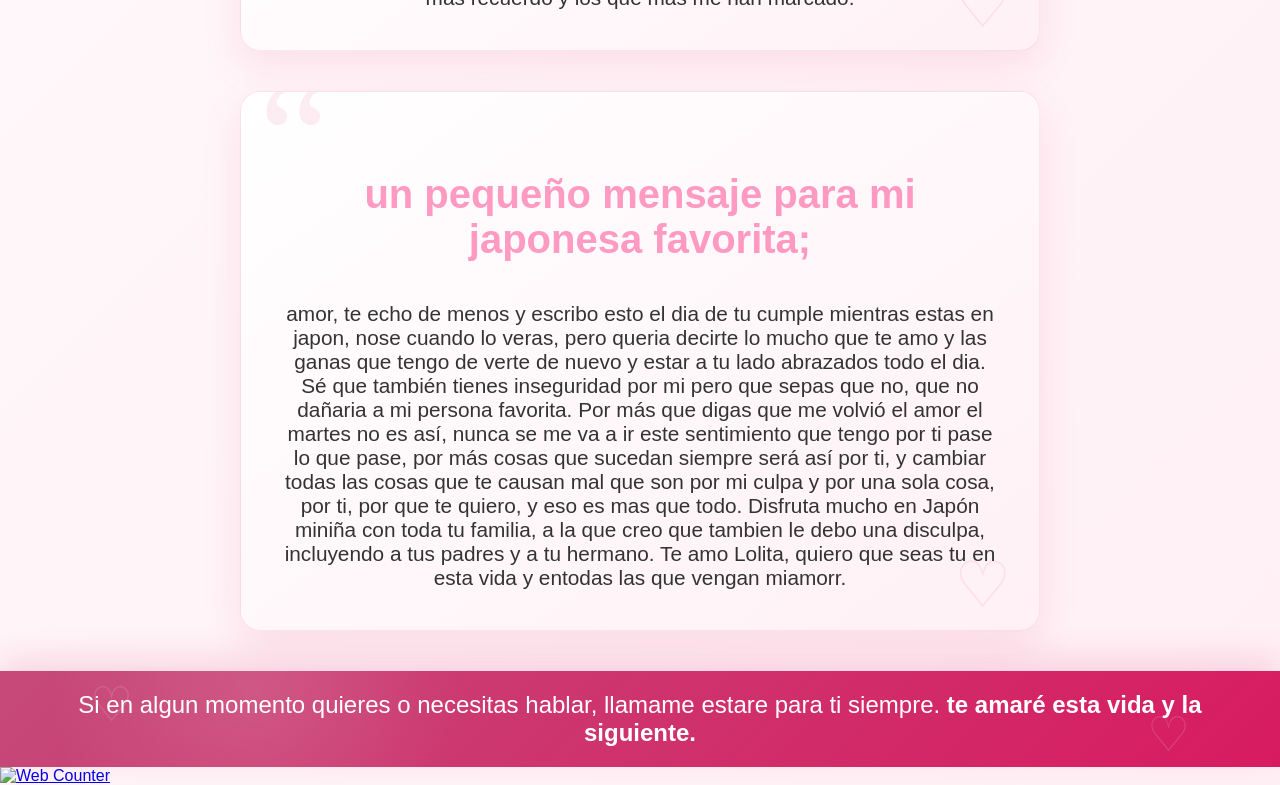
==== commit eb295ada: "Update index.html" ====
--- a/index.html
+++ b/index.html
@@ -16,8 +16,8 @@
     </header>
     <div>> 
         <section class="seccion-mensaje">
-            <h2>bueno lola,</h2>
-            <p>queria escribirte algo por aquí que aunque no se que dcirte e¡he sentido que puede estar bien, te quiero y quiero estr como antes, pero han pasado muchas cosas y ninguno tenemos confianza en el otro. no quiero que estemos mal y menos así pero no se como hacerlo, necesito un tiempecito, quiero que sepas que aun así siemore pienso en ti y lo hago todo con los dos en la cabeza aunque no te hable, te quiero. </p>
+            <h2>bueno lolita,</h2>
+            <p>queria escribirte algo por aquí que aunque no se que dcirte creo que puede estar bien hacerlo, te quiero y no quiero estar como antes con el rollo que teniamos, no me sentia comodo y no quiero volver ahi, se que no tenemos confianza en el otro pero creo que podemos superarlo. no quiero que estemos mal y menos así pero no se como hacerlo, creo y siempre he creido que eres mi persona, no se si pensarás que yo la tuya tambien pero tengo claro que la mia si, quiero que sepas que siemore pienso en ti y lo hago todo con los dos en la cabeza aunque no te lo diga nunca, te amo. </p>
             
         </section>
     </div>
